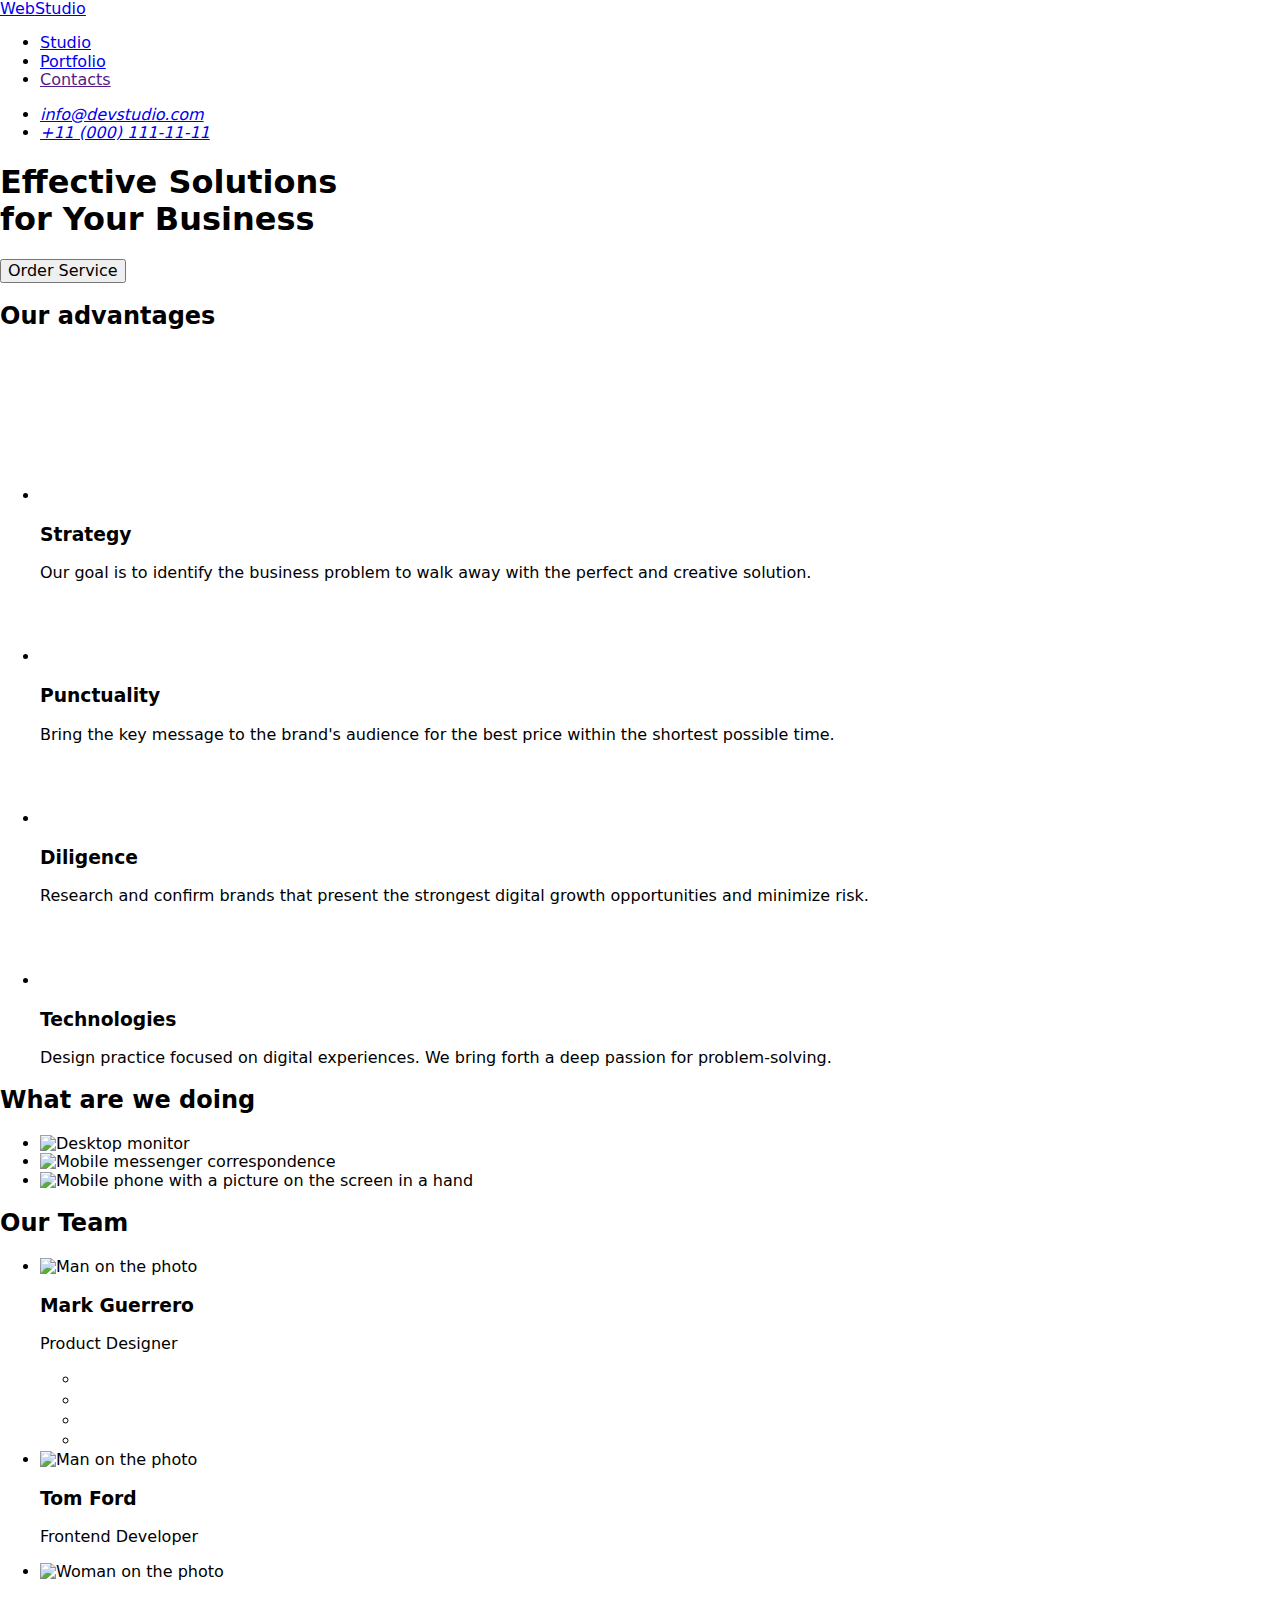
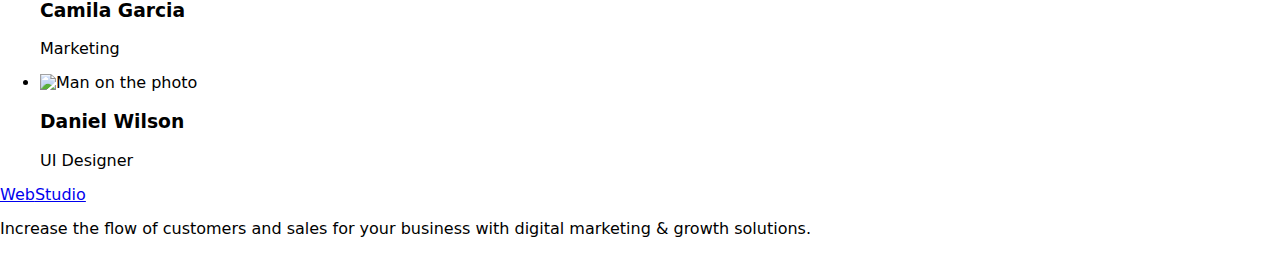
==== index.html @ 8dee79d1 "Add files via upload" ====
<!DOCTYPE html>
<html lang="en">
  <head>
    <meta charset="UTF-8" />
    <meta http-equiv="X-UA-Compatible" content="IE=edge" />
    <meta name="viewport" content="width=device-width, initial-scale=1.0" />
    <title>WebStudio</title>
    <link rel="preconnect" href="https://fonts.googleapis.com" />
    <link rel="preconnect" href="https://fonts.gstatic.com" crossorigin />
    <link rel="preconnect" href="https://fonts.googleapis.com" />
    <link rel="preconnect" href="https://fonts.gstatic.com" crossorigin />
    <link
      href="https://fonts.googleapis.com/css2?family=Raleway:wght@800&family=Roboto:wght@400;500;700;900&display=swap"
      rel="stylesheet"
    />
    <link
      rel="stylesheet"
      href="https://cdnjs.cloudflare.com/ajax/libs/modern-normalize/1.1.0/modern-normalize.min.css"
    />
    <link rel="stylesheet" href="./css/styles.css" />
  </head>

  <body>
    <!-- Header section -->
    <header class="header">
      <div class="container">
        <a class="logo" href="./index.html">
          <span class="logo-accent">Web</span>Studio</a
        >
        <nav>
          <ul class="site-nav">
            <li class="item">
              <a href="./index.html" class="nav-link current">Studio</a>
            </li>
            <li class="item">
              <a href="./portfolio.html" class="nav-link">Portfolio</a>
            </li>
            <li class="item">
              <a href="" class="nav-link">Contacts</a>
            </li>
          </ul>
        </nav>
        <address class="address">
          <ul class="address-list">
            <li class="item">
              <a href="mailto:info@devstudio.com" class="address-link"
                >info@devstudio.com</a
              >
            </li>
            <li class="item">
              <a href="tel:+110001111111" class="address-link"
                >+11 (000) 111-11-11</a
              >
            </li>
          </ul>
        </address>
      </div>
    </header>
    <main>
      <!-- section hero -->
      <section class="hero">
        <h1 class="hero-header">
          Effective Solutions <br />
          for Your Business
        </h1>
        <button class="btn" type="button">Order Service</button>
      </section>
      <!-- section our advantages -->
      <section class="advantages">
        <h2 class="visually-hidden">Our advantages</h2>
        <div class="container">
          <ul class="advantages-list">
            <li class="item">
              <div class="icons">
                <svg class="advantages-sprite">
                  <use href="./images/symbol-defs.svg#icon-antenna"></use>
                </svg>
              </div>
              <h3 class="subtitle-advantages">Strategy</h3>
              <p class="text-advantages">
                Our goal is to identify the business problem to walk away with
                the perfect and creative solution.
              </p>
            </li>
            <li class="item">
              <div class="icons">
                <svg width="64" height="64">
                  <use href="./images/symbol-defs.svg#icon-clock"></use>
                </svg>
              </div>
              <h3 class="subtitle-advantages">Punctuality</h3>
              <p class="text-advantages">
                Bring the key message to the brand's audience for the best price
                within the shortest possible time.
              </p>
            </li>
            <li class="item">
              <div class="icons">
                <svg width="64" height="64">
                  <use href="./images/symbol-defs.svg#icon-diagram"></use>
                </svg>
              </div>
              <h3 class="subtitle-advantages">Diligence</h3>
              <p class="text-advantages">
                Research and confirm brands that present the strongest digital
                growth opportunities and minimize risk.
              </p>
            </li>
            <li class="item">
              <div class="icons">
                <svg width="64" height="64">
                  <use href="./images/symbol-defs.svg#icon-astronaut"></use>
                </svg>
              </div>
              <h3 class="subtitle-advantages">Technologies</h3>
              <p class="text-advantages">
                Design practice focused on digital experiences. We bring forth a
                deep passion for problem-solving.
              </p>
            </li>
          </ul>
        </div>
      </section>
      <!-- section what are we doing -->
      <section class="occupation">
        <h2 class="gallery-title">What are we doing</h2>
        <div class="container">
          <ul class="occupation-list">
            <li class="item">
              <img
                class="gallery-image"
                src="./images/monitor.jpg"
                alt="Desktop monitor"
                width="360"
                height="300"
              />
            </li>
            <li class="item">
              <img
                class="gallery-image"
                src="./images/mobile-messenger.jpg"
                alt="Mobile messenger correspondence"
                width="360"
                height="300"
              />
            </li>
            <li class="item">
              <img
                class="gallery-item"
                src="./images/mobile-in-hand.jpg"
                alt="Mobile phone with a picture on the screen in a hand"
                width="360"
                height="300"
              />
            </li>
          </ul>
        </div>
      </section>
      <!-- section our team -->
      <section class="team">
        <h2 class="title-team">Our Team</h2>
        <div class="container">
          <ul class="team-list">
            <li class="team-link">
              <img
                src="./images/product_designer.jpg"
                alt="Man on the photo"
                width="264"
                height="260"
              />
              <h3 class="subtitle-team">Mark Guerrero</h3>
              <p class="text-team">Product Designer</p>
              <ul class="social-links">
                <li>
                  <a
                    href="https://instagram.com"
                    class="link"
                    aria-label="instagram icon"
                  >
                    <svg class="link-icon" width="16" height="16">
                      <use
                        href="./images/symbol-defs.svg#icon-instagram-big"
                      ></use>
                    </svg>
                  </a>
                </li>
                <li>
                  <a
                    href="https://twitter.com"
                    class="link"
                    aria-label="twitter icon"
                  >
                    <svg class="link-icon" width="16" height="16">
                      <use
                        href="./images/symbol-defs.svg#icon-twitter-big"
                      ></use>
                    </svg>
                  </a>
                </li>
                <li>
                  <a
                    href="https://facebook.com"
                    class="link"
                    aria-label="facebook icon"
                  >
                    <svg class="link-icon" width="16" height="16">
                      <use
                        href="./images/symbol-defs.svg#icon-facebook-big"
                      ></use>
                    </svg>
                  </a>
                </li>
                <li>
                  <a
                    href="https://linkedin.com"
                    class="link"
                    aria-label="linkedin icon"
                  >
                    <svg class="link-icon" width="16" height="16">
                      <use
                        href="./images/symbol-defs.svg#icon-linkedin-big"
                      ></use>
                    </svg>
                  </a>
                </li>
              </ul>
            </li>
            <li class="team-link">
              <img
                src="./images/frontend_developer.jpg"
                alt="Man on the photo"
                width="264"
                height="260"
              />
              <h3 class="subtitle-team">Tom Ford</h3>
              <p class="text-team">Frontend Developer</p>
            </li>
            <li class="team-link">
              <img
                src="./images/marketing.jpg"
                alt="Woman on the photo"
                width="264"
                height="260"
              />
              <h3 class="subtitle-team">Camila Garcia</h3>
              <p class="text-team">Marketing</p>
            </li>
            <li class="team-link">
              <img
                src="./images/ui_designer.jpg"
                alt="Man on the photo"
                width="264"
                height="260"
              />
              <h3 class="subtitle-team">Daniel Wilson</h3>
              <p class="text-team">UI Designer</p>
            </li>
          </ul>
        </div>
      </section>
    </main>
    <!-- Footer area -->
    <footer class="footer">
      <div class="footer-container">
        <a class="footer-logo" href="./index.html">
          <span class="logo-accent">Web</span>Studio</a
        >
        <p class="footer-text">
          Increase the flow of customers and sales for your business with
          digital marketing & growth solutions.
        </p>
      </div>
    </footer>
  </body>
</html>
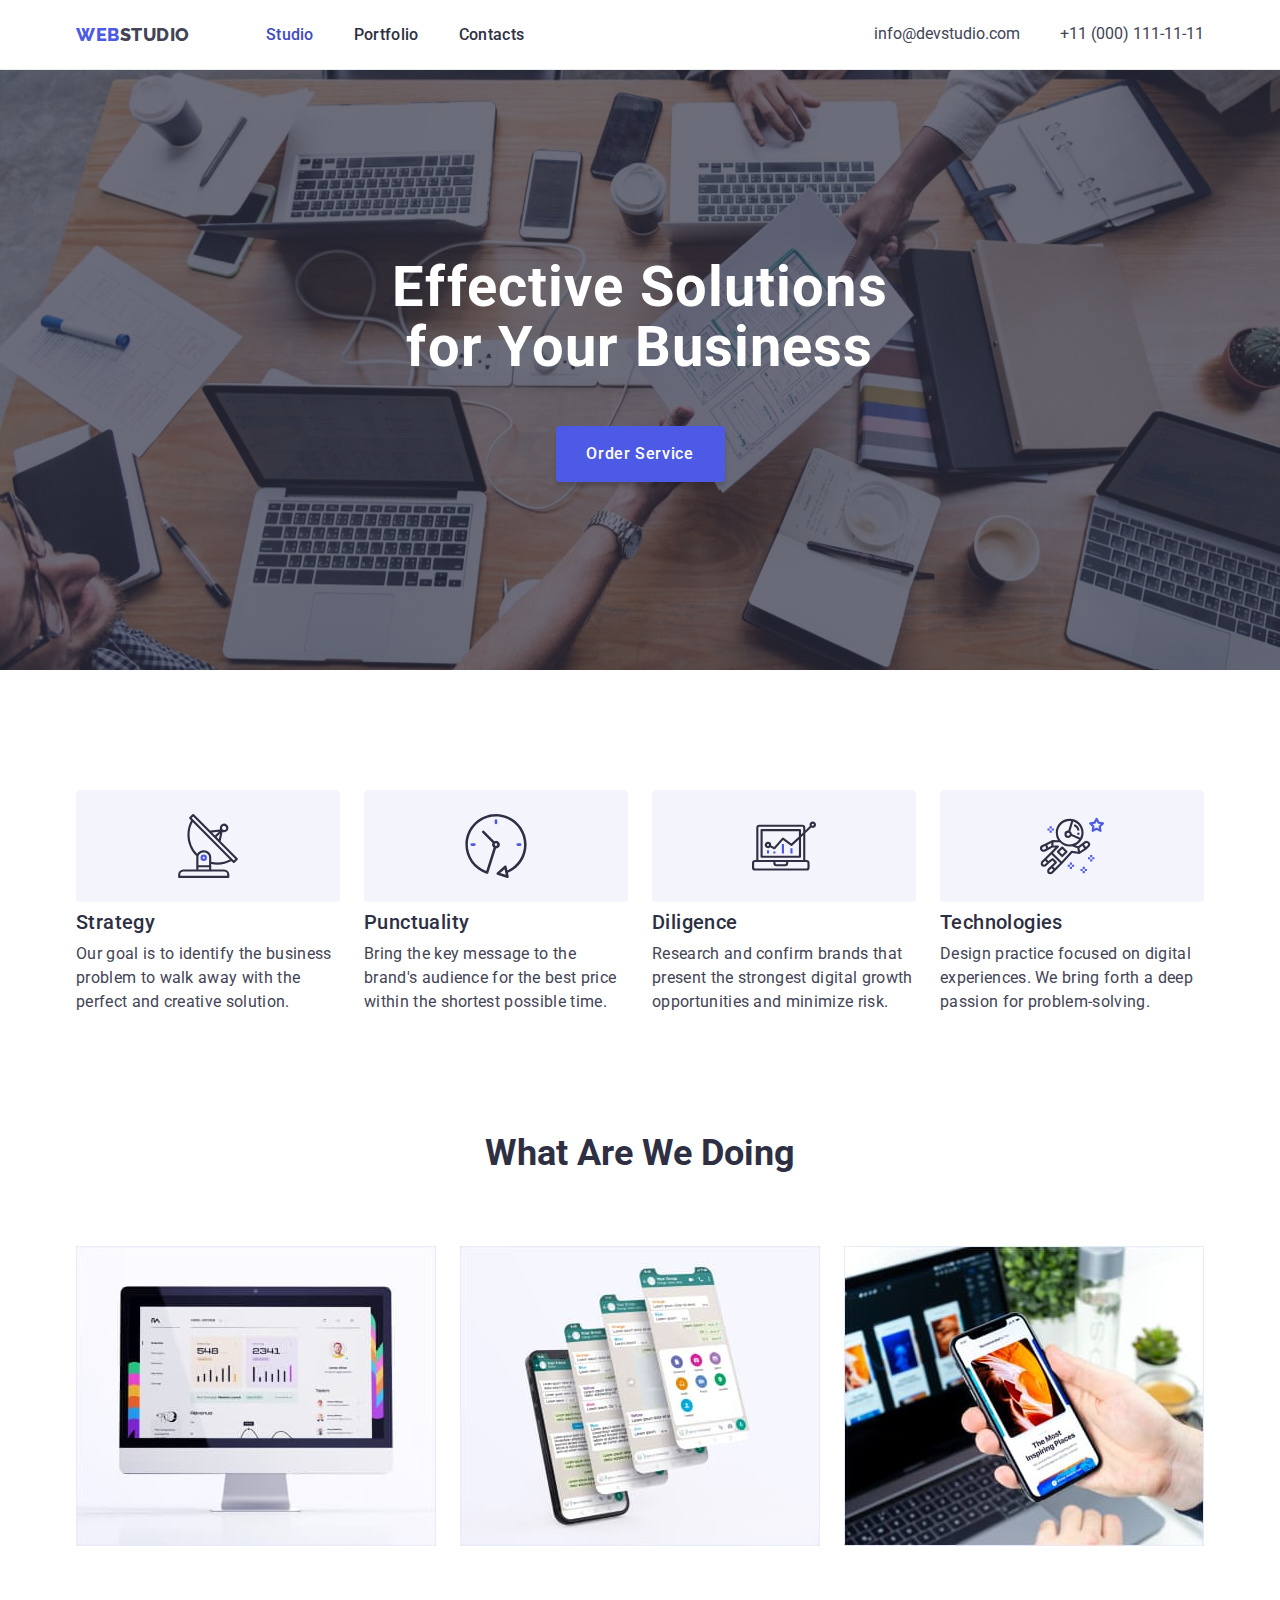
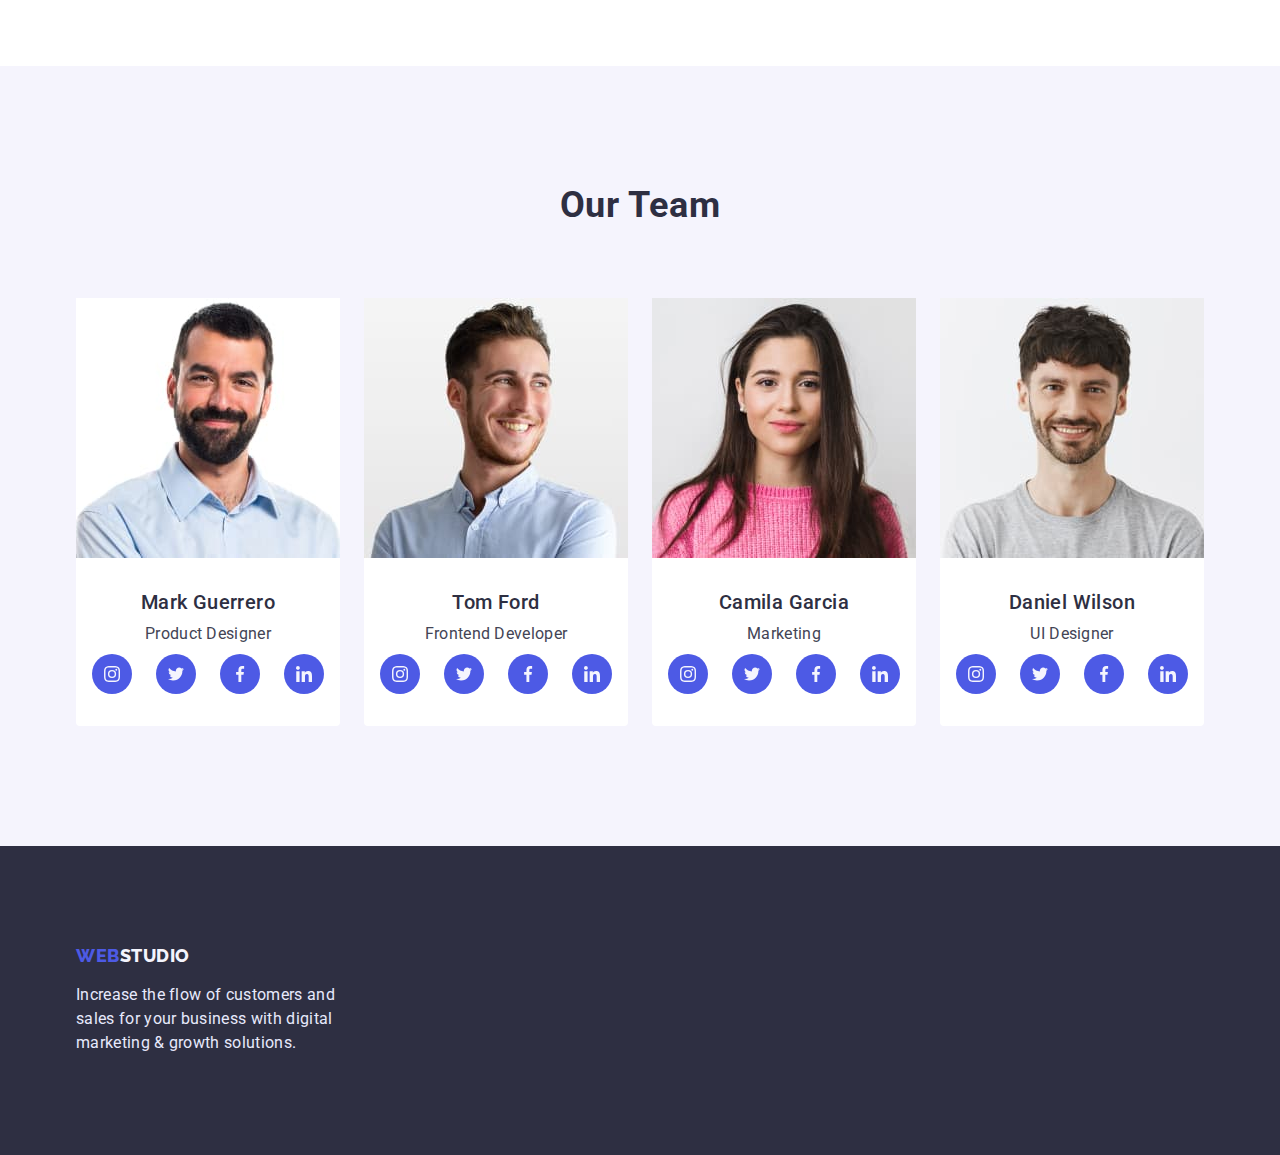
==== commit d63ce63e: "Add files via upload" ====
--- a/index.html
+++ b/index.html
@@ -234,6 +234,60 @@
               />
               <h3 class="subtitle-team">Tom Ford</h3>
               <p class="text-team">Frontend Developer</p>
+              <ul class="social-links">
+                <li>
+                  <a
+                    href="https://instagram.com"
+                    class="link"
+                    aria-label="instagram icon"
+                  >
+                    <svg class="link-icon" width="16" height="16">
+                      <use
+                        href="./images/symbol-defs.svg#icon-instagram-big"
+                      ></use>
+                    </svg>
+                  </a>
+                </li>
+                <li>
+                  <a
+                    href="https://twitter.com"
+                    class="link"
+                    aria-label="twitter icon"
+                  >
+                    <svg class="link-icon" width="16" height="16">
+                      <use
+                        href="./images/symbol-defs.svg#icon-twitter-big"
+                      ></use>
+                    </svg>
+                  </a>
+                </li>
+                <li>
+                  <a
+                    href="https://facebook.com"
+                    class="link"
+                    aria-label="facebook icon"
+                  >
+                    <svg class="link-icon" width="16" height="16">
+                      <use
+                        href="./images/symbol-defs.svg#icon-facebook-big"
+                      ></use>
+                    </svg>
+                  </a>
+                </li>
+                <li>
+                  <a
+                    href="https://linkedin.com"
+                    class="link"
+                    aria-label="linkedin icon"
+                  >
+                    <svg class="link-icon" width="16" height="16">
+                      <use
+                        href="./images/symbol-defs.svg#icon-linkedin-big"
+                      ></use>
+                    </svg>
+                  </a>
+                </li>
+              </ul>
             </li>
             <li class="team-link">
               <img
@@ -244,6 +298,60 @@
               />
               <h3 class="subtitle-team">Camila Garcia</h3>
               <p class="text-team">Marketing</p>
+              <ul class="social-links">
+                <li>
+                  <a
+                    href="https://instagram.com"
+                    class="link"
+                    aria-label="instagram icon"
+                  >
+                    <svg class="link-icon" width="16" height="16">
+                      <use
+                        href="./images/symbol-defs.svg#icon-instagram-big"
+                      ></use>
+                    </svg>
+                  </a>
+                </li>
+                <li>
+                  <a
+                    href="https://twitter.com"
+                    class="link"
+                    aria-label="twitter icon"
+                  >
+                    <svg class="link-icon" width="16" height="16">
+                      <use
+                        href="./images/symbol-defs.svg#icon-twitter-big"
+                      ></use>
+                    </svg>
+                  </a>
+                </li>
+                <li>
+                  <a
+                    href="https://facebook.com"
+                    class="link"
+                    aria-label="facebook icon"
+                  >
+                    <svg class="link-icon" width="16" height="16">
+                      <use
+                        href="./images/symbol-defs.svg#icon-facebook-big"
+                      ></use>
+                    </svg>
+                  </a>
+                </li>
+                <li>
+                  <a
+                    href="https://linkedin.com"
+                    class="link"
+                    aria-label="linkedin icon"
+                  >
+                    <svg class="link-icon" width="16" height="16">
+                      <use
+                        href="./images/symbol-defs.svg#icon-linkedin-big"
+                      ></use>
+                    </svg>
+                  </a>
+                </li>
+              </ul>
             </li>
             <li class="team-link">
               <img
@@ -254,6 +362,60 @@
               />
               <h3 class="subtitle-team">Daniel Wilson</h3>
               <p class="text-team">UI Designer</p>
+              <ul class="social-links">
+                <li>
+                  <a
+                    href="https://instagram.com"
+                    class="link"
+                    aria-label="instagram icon"
+                  >
+                    <svg class="link-icon" width="16" height="16">
+                      <use
+                        href="./images/symbol-defs.svg#icon-instagram-big"
+                      ></use>
+                    </svg>
+                  </a>
+                </li>
+                <li>
+                  <a
+                    href="https://twitter.com"
+                    class="link"
+                    aria-label="twitter icon"
+                  >
+                    <svg class="link-icon" width="16" height="16">
+                      <use
+                        href="./images/symbol-defs.svg#icon-twitter-big"
+                      ></use>
+                    </svg>
+                  </a>
+                </li>
+                <li>
+                  <a
+                    href="https://facebook.com"
+                    class="link"
+                    aria-label="facebook icon"
+                  >
+                    <svg class="link-icon" width="16" height="16">
+                      <use
+                        href="./images/symbol-defs.svg#icon-facebook-big"
+                      ></use>
+                    </svg>
+                  </a>
+                </li>
+                <li>
+                  <a
+                    href="https://linkedin.com"
+                    class="link"
+                    aria-label="linkedin icon"
+                  >
+                    <svg class="link-icon" width="16" height="16">
+                      <use
+                        href="./images/symbol-defs.svg#icon-linkedin-big"
+                      ></use>
+                    </svg>
+                  </a>
+                </li>
+              </ul>
             </li>
           </ul>
         </div>
--- a/css/styles.css
+++ b/css/styles.css
@@ -0,0 +1,483 @@
+/* main background color #FFFFFF; */
+/* secondary background color #4D5AE5; */
+/* main body text color #434455; */
+/* secondary text color #2E2F42; */
+/* accent #404BBF; */
+/* team background color #F5F4FD; */
+/* footer logo text color #F4F4FD; */
+/* footer text color #E7E9FC; */
+:root {
+  --primary-bg-color: #ffffff;
+  --secondary-bg-color: #4d5ae5;
+  --color-main-text: #434455;
+  --color-secondary-text: #2e2f42;
+  --accent: #404bbf;
+  --color-bg-team: #f5f4fd;
+  --color-footer-logo: #f4f4fd;
+  --color-footer-text: #e7e9fc;
+}
+
+/* General formatting */
+
+body {
+  background-color: var(--primary-bg-color);
+  color: var(--color-main-text);
+  font-family: "Roboto", sans-serif;
+  font-style: normal;
+  font-size: 16px;
+}
+
+ul {
+  list-style: none;
+  padding: 0;
+  margin: 0;
+}
+
+a {
+  text-decoration: none;
+}
+
+/* Logo */
+.logo {
+  margin-right: 76px;
+
+  color: var(--color-main-text);
+  font-family: "Raleway", sans-serif;
+  font-weight: 800;
+  font-size: 18px;
+  line-height: 1.33;
+  letter-spacing: 0.03em;
+  text-transform: uppercase;
+}
+
+.logo-accent {
+  color: var(--secondary-bg-color);
+}
+
+/* Header */
+
+.header {
+  border-bottom: 1px solid #ececec;
+}
+
+.container {
+  display: flex;
+  align-items: center;
+  margin-right: auto;
+  margin-left: auto;
+  width: 1158px;
+  padding-left: 15px;
+  padding-right: 15px;
+}
+
+/* Nav */
+
+.site-nav {
+  display: flex;
+}
+
+.site-nav .item:not(:first-child) {
+  margin-left: 40px;
+}
+
+.nav-link {
+  display: block;
+  padding-top: 24px;
+  padding-bottom: 24px;
+
+  color: var(--color-secondary-text);
+  font-weight: 500;
+  line-height: 1.33;
+  letter-spacing: 0.02em;
+}
+
+.nav-link:hover,
+.nav-link:focus {
+  color: var(--accent);
+}
+
+.nav-link.current {
+  color: var(--accent);
+}
+
+.address {
+  margin-left: auto;
+}
+
+.address-list {
+  display: flex;
+}
+
+.address-list .item + .item {
+  margin-left: 40px;
+}
+
+.address-link {
+  font-style: normal;
+  color: var(--color-main-text);
+}
+.address-link:hover,
+.address-link:focus {
+  color: var(--accent);
+}
+
+/* Section hero */
+.hero {
+  padding: 188px 0;
+  margin-right: auto;
+  margin-left: auto;
+  text-align: center;
+  max-width: 1440px;
+  background-image: linear-gradient(
+      rgba(46, 47, 66, 0.7),
+      rgba(46, 47, 66, 0.7)
+    ),
+    url(../images/people-office.jpg);
+}
+
+.hero-header {
+  margin-top: 0;
+  margin-bottom: 48px;
+  font-weight: 700;
+  font-size: 56px;
+  line-height: 1.07;
+  text-align: center;
+  letter-spacing: 0.02em;
+  color: var(--primary-bg-color);
+}
+
+.btn {
+  border: none;
+  border-radius: 4px;
+  width: 169px;
+  height: 56px;
+
+  box-shadow: 0px 4px 4px rgba(0, 0, 0, 0.15);
+  background-color: var(--secondary-bg-color);
+  color: var(--primary-bg-color);
+  font-family: "Roboto", sans-serif;
+  font-weight: 500;
+  font-size: 16px;
+  line-height: 1.33;
+  letter-spacing: 0.04em;
+}
+
+.btn:hover,
+.btn:focus {
+  background-color: var(--accent);
+  cursor: pointer;
+}
+
+/* Our advantages section style */
+.advantages {
+  padding-top: 120px;
+}
+
+.visually-hidden {
+  position: absolute;
+  white-space: nowrap;
+  width: 1px;
+  height: 1px;
+  overflow: hidden;
+  border: 0;
+  padding: 0;
+  clip: rect(0 0 0 0);
+  clip-path: inset(50%);
+  margin: -1px;
+}
+
+.advantages-list {
+  display: flex;
+}
+
+.advantages-list > .item {
+  flex-basis: calc((100% - 72px) / 4);
+  display: flex;
+  flex-direction: column;
+  /*width: 264px;*/
+}
+
+.icons {
+  display: flex;
+  justify-content: center;
+  width: 100%;
+  padding-top: 24px;
+  padding-bottom: 24px;
+  border-radius: 4px;
+  background-color: var(--color-footer-logo);
+}
+
+.advantages-sprite {
+  width: 64px;
+  height: 64px;
+}
+
+.subtitle-advantages {
+  margin-top: 8px;
+  margin-bottom: 8px;
+  font-weight: 500;
+  font-size: 20px;
+  line-height: 1.2;
+  letter-spacing: 0.02em;
+  color: var(--color-secondary-text);
+}
+
+.text-advantages {
+  margin: 0;
+  line-height: 1.5;
+  letter-spacing: 0.02em;
+}
+
+.advantages-list .item + .item {
+  margin-left: 24px;
+}
+
+/* Section what are we doing */
+
+.occupation {
+  padding-top: 120px;
+  padding-bottom: 120px;
+}
+
+.gallery-title {
+  margin-top: 0;
+  margin-bottom: 72px;
+
+  font-weight: 700;
+  font-size: 36px;
+  line-height: 1.11;
+  color: var(--color-secondary-text);
+  text-align: center;
+  text-transform: capitalize;
+}
+
+img {
+  display: block;
+  max-width: 100%;
+  height: auto;
+}
+
+.occupation-list {
+  display: flex;
+}
+
+.occupation-list .item + .item {
+  margin-left: 24px;
+}
+
+/* Section our team  */
+.team {
+  padding-top: 120px;
+  padding-bottom: 120px;
+  background-color: var(--color-bg-team);
+}
+
+.title-team {
+  margin-top: 0;
+  margin-bottom: 72px;
+
+  font-weight: 700;
+  font-size: 36px;
+  line-height: 1.11;
+  letter-spacing: 0.02em;
+  text-align: center;
+  text-transform: capitalize;
+  color: var(--color-secondary-text);
+}
+
+.team-list {
+  display: flex;
+}
+
+.team-link {
+  padding-bottom: 32px;
+  border-radius: 0px 0px 4px 4px;
+  background-color: var(--primary-bg-color);
+}
+
+.team-link:not(:last-child) {
+  margin-right: 24px;
+}
+
+.subtitle-team {
+  margin-top: 32px;
+  margin-bottom: 8px;
+  font-weight: 500;
+  font-size: 20px;
+  line-height: 1.2;
+  letter-spacing: 0.02em;
+  text-align: center;
+  color: var(--color-secondary-text);
+}
+
+.text-team {
+  margin-top: 0;
+  margin-bottom: 0;
+  text-align: center;
+  line-height: 1.5;
+  letter-spacing: 0.02em;
+}
+
+.social-links {
+  display: flex;
+  justify-content: center;
+  margin-top: 8px;
+}
+
+.social-links .link {
+  display: flex;
+  align-items: center;
+  justify-content: center;
+  width: 40px;
+  height: 40px;
+  border-radius: 50%;
+  background-repeat: no-repeat;
+  background-position: center;
+  background-color: var(--secondary-bg-color);
+}
+
+.social-links > li {
+  margin-right: 24px;
+}
+
+.social-links > li:last-child {
+  margin-right: 0;
+}
+
+.social-links .link:hover,
+.social-links .link:focus {
+  background-color: var(--accent);
+}
+
+/* Footer */
+.footer {
+  padding-top: 100px;
+  padding-bottom: 100px;
+  background-color: var(--color-secondary-text);
+}
+
+.footer-container {
+  display: flex;
+  flex-direction: column;
+  width: 1158px;
+  margin-right: auto;
+  margin-left: auto;
+  padding-left: 15px;
+  padding-right: 15px;
+}
+
+.footer-logo {
+  margin-bottom: 16px;
+  color: var(--color-footer-logo);
+  font-family: "Raleway", sans-serif;
+  font-style: normal;
+  font-weight: 800;
+  font-size: 18px;
+  line-height: 1.16;
+  align-items: center;
+  letter-spacing: 0.03em;
+  text-transform: uppercase;
+}
+
+.footer-text {
+  margin-top: 0;
+  margin-bottom: 0;
+  width: 264px;
+  color: var(--color-footer-text);
+  line-height: 1.5;
+  letter-spacing: 0.02em;
+}
+
+/* Portfolio.html */
+
+/* Main content of the site */
+.section-portfolio {
+  padding-top: 96px;
+  padding-bottom: 120px;
+}
+
+.btn-list {
+  display: flex;
+  justify-content: center;
+  flex-wrap: nowrap;
+  margin-bottom: 72px;
+}
+
+.button {
+  padding: 12px 24px;
+  color: var(--secondary-bg-color);
+  background-color: #f4f4fd;
+  border: 1px solid #e7e9fc;
+  border-radius: 4px;
+
+  font-family: "Roboto", sans-serif;
+  font-weight: 500;
+  font-size: 16px;
+  line-height: 1.5;
+  letter-spacing: 0.04em;
+  text-align: center;
+  cursor: pointer;
+  background-color: var(--color-footer-logo);
+}
+
+.btn-item:not(:last-child) {
+  margin-right: 24px;
+}
+
+.button:hover,
+.button:focus {
+  background-color: var(--accent);
+  color: var(--primary-bg-color);
+  border-color: transparent;
+}
+
+.container-projects {
+  width: 1158px;
+  margin-left: auto;
+  margin-right: auto;
+  padding-left: 15px;
+  padding-right: 15px;
+}
+
+.card-set {
+  display: flex;
+  flex-wrap: wrap;
+}
+
+.card-container {
+  padding-top: 32px;
+  padding-bottom: 32px;
+  padding-left: 16px;
+  border-left: 1px solid #e7e9fc;
+  border-bottom: 1px solid #e7e9fc;
+  border-right: 1px solid #e7e9fc;
+}
+
+.card-item {
+  flex-basis: calc((100% - 48px) / 3);
+}
+
+.card-item:not(:nth-child(3n)) {
+  margin-right: 24px;
+}
+
+.card-item:not(:nth-last-child(-n + 3)) {
+  margin-bottom: 48px;
+}
+
+.projects-header {
+  margin-bottom: 8px;
+  margin-top: 0;
+  font-weight: 500;
+  font-size: 20px;
+  line-height: 1.2;
+  letter-spacing: 0.02em;
+  color: var(--color-secondary-text);
+}
+
+.projects-text {
+  margin: 0;
+  line-height: 1.5;
+  letter-spacing: 0.02em;
+  color: var(--color-main-text);
+}
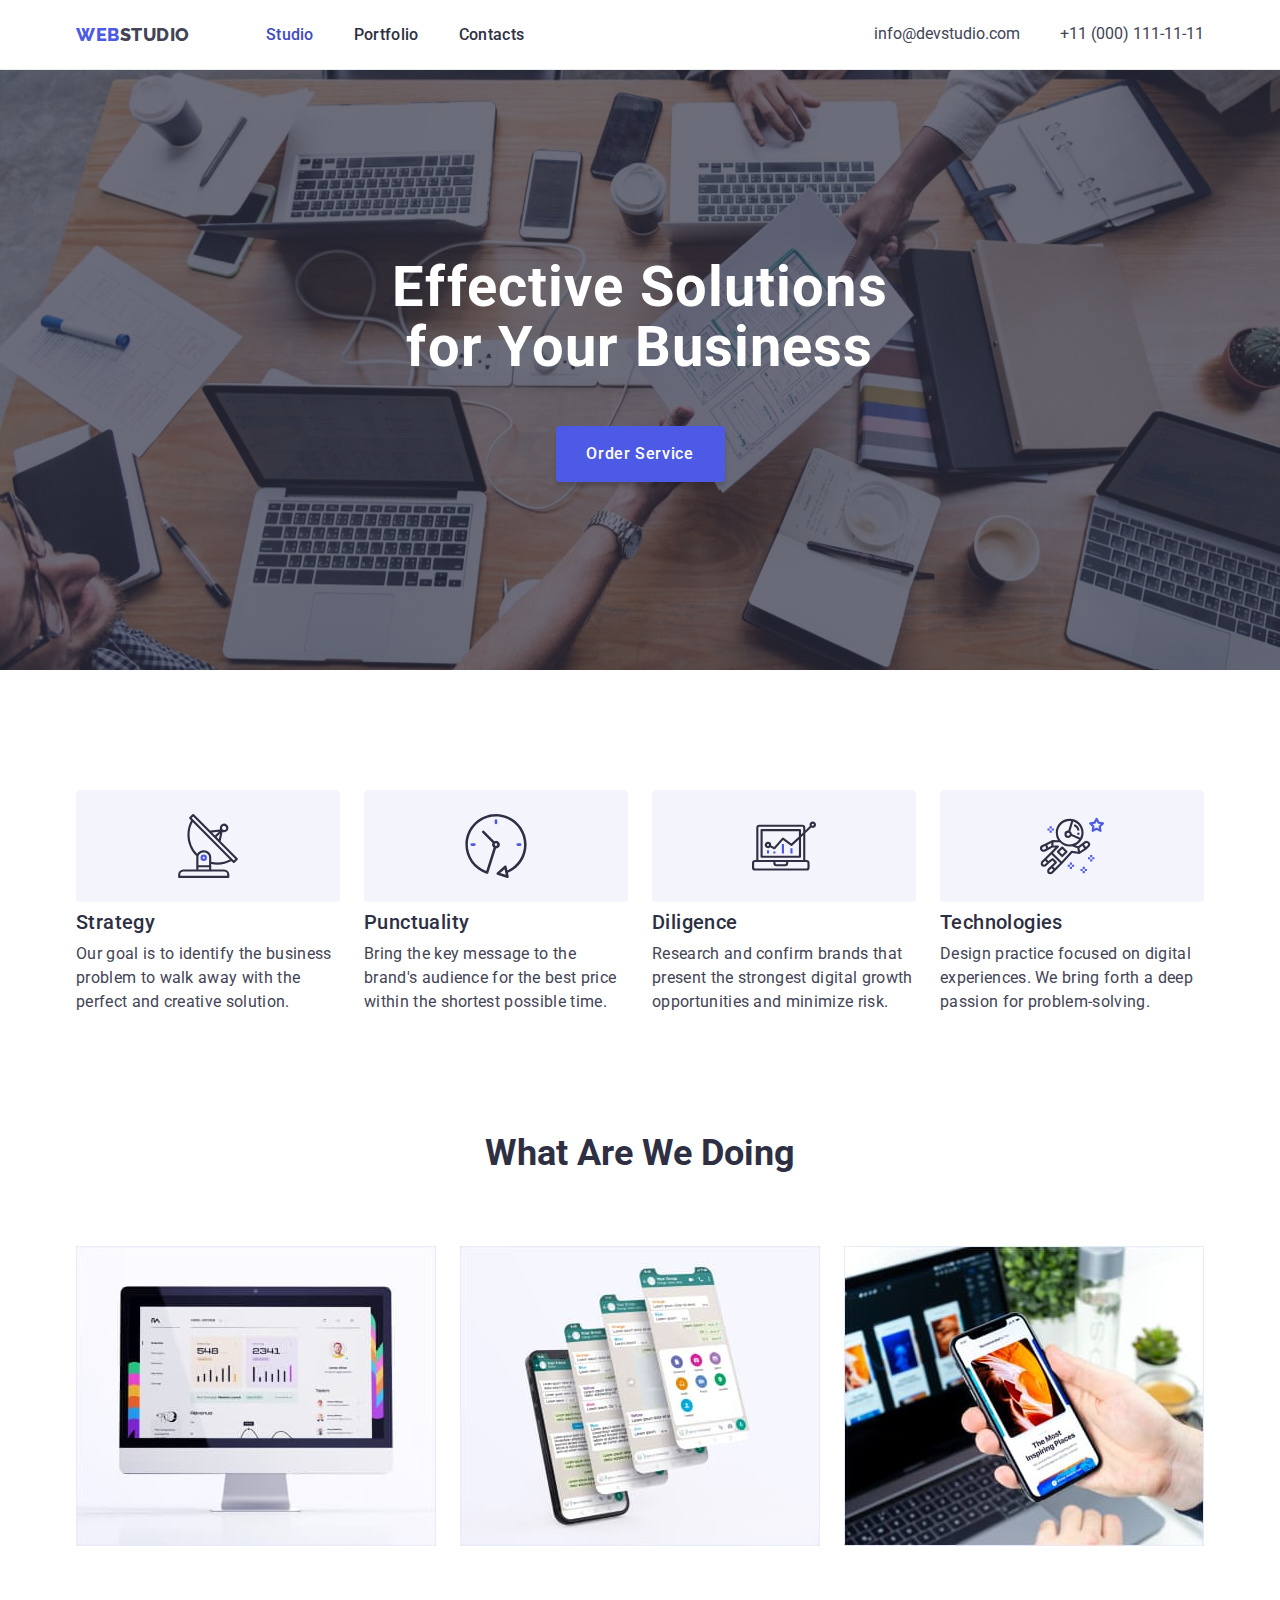
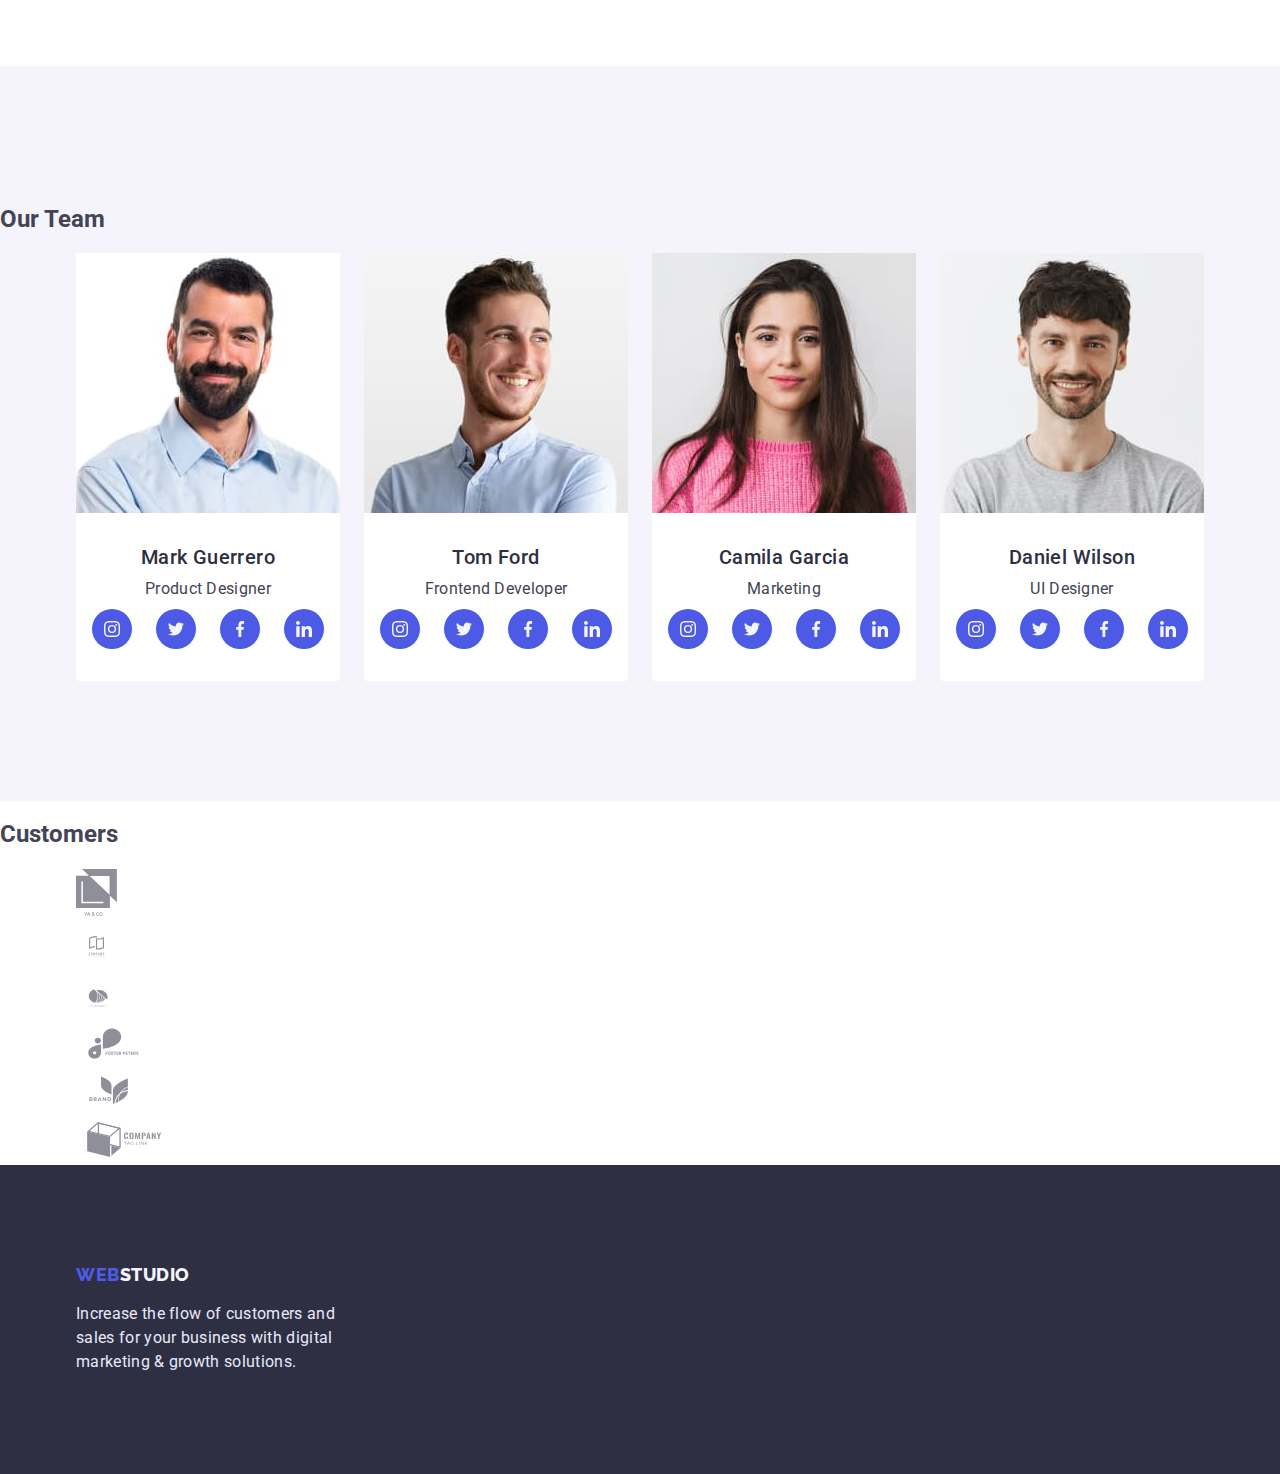
==== commit 1d27e4b2: "Add files via upload" ====
--- a/index.html
+++ b/index.html
@@ -157,8 +157,9 @@
         </div>
       </section>
       <!-- section our team -->
+      <!-- social links list-->
       <section class="team">
-        <h2 class="title-team">Our Team</h2>
+        <h2 class="title-section">Our Team</h2>
         <div class="container">
           <ul class="team-list">
             <li class="team-link">
@@ -416,6 +417,56 @@
                   </a>
                 </li>
               </ul>
+            </li>
+          </ul>
+        </div>
+      </section>
+      <!-- customers -->
+      <section class="customers">
+        <h2 class="title-section">Customers</h2>
+        <div class="container">
+          <ul class="customers-list">
+            <li class="customers-image">
+              <a href="" class="customers-link">
+                <svg width="41" height="46.97">
+                  <use href="./images/symbol-defs.svg#icon-customer1"></use>
+                </svg>
+              </a>
+            </li>
+            <li class="customers-image">
+              <a href="" class="customers-link">
+                <svg width="40" height="52">
+                  <use href="./images/symbol-defs.svg#icon-customer2"></use>
+                </svg>
+              </a>
+            </li>
+            <li class="customers-image">
+              <a href="" class="customers-link">
+                <svg width="44" height="41">
+                  <use href="./images/symbol-defs.svg#icon-customer3"></use>
+                </svg>
+              </a>
+            </li>
+            <li class="customers-image">
+              <a href="" class="customers-link">
+                <svg width="84" height="41">
+                  <use href="./images/symbol-defs.svg#icon-customer4"></use>
+                </svg>
+              </a>
+            </li>
+            <li class="customers-image">
+              <a href="" class="customers-link">
+                <svg width="63" height="45">
+                  <use href="./images/symbol-defs.svg#icon-customer5"></use>
+                </svg>
+              </a>
+            </li>
+            <li class="customers-image">
+              <a href="" class="customers-link">
+                <svg width="94" height="44">
+                  <use href="./images/symbol-defs.svg#icon-customer6"></use>
+                </svg>
+              </a>
             </li>
           </ul>
         </div>
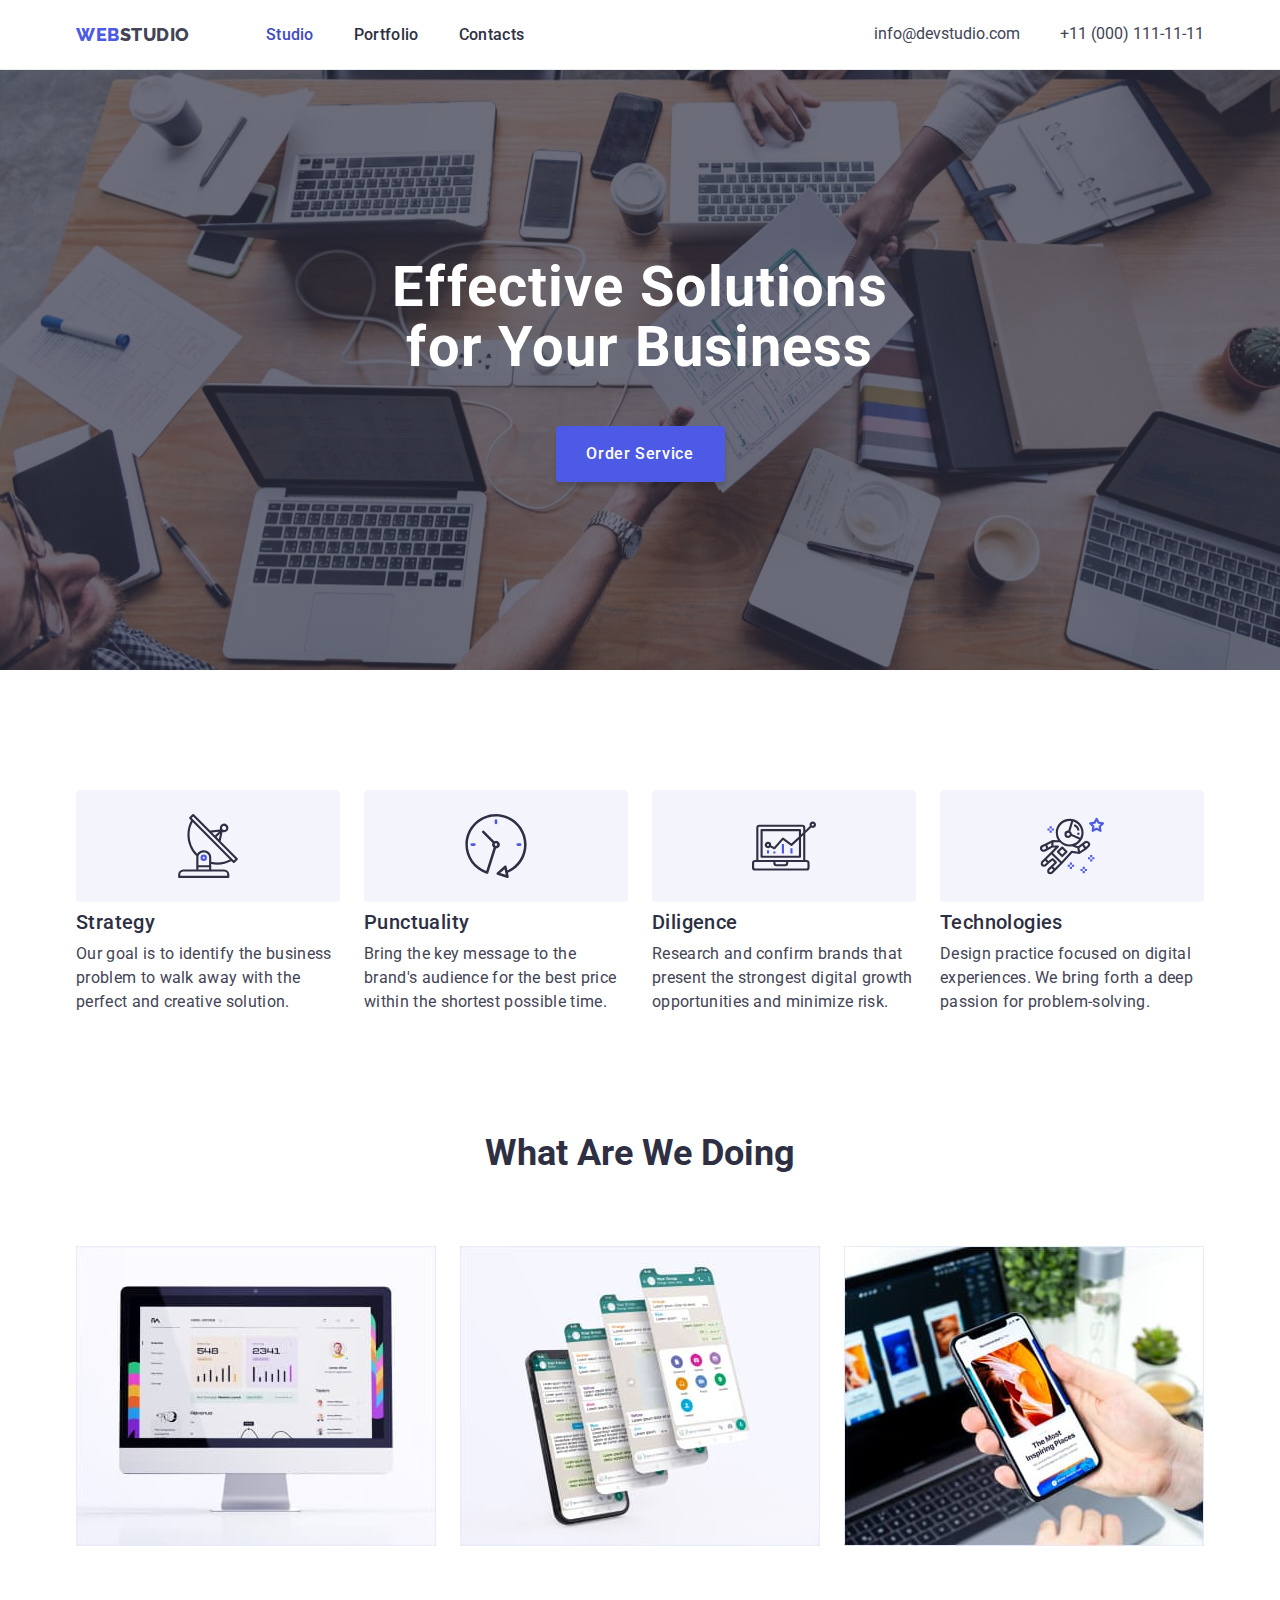
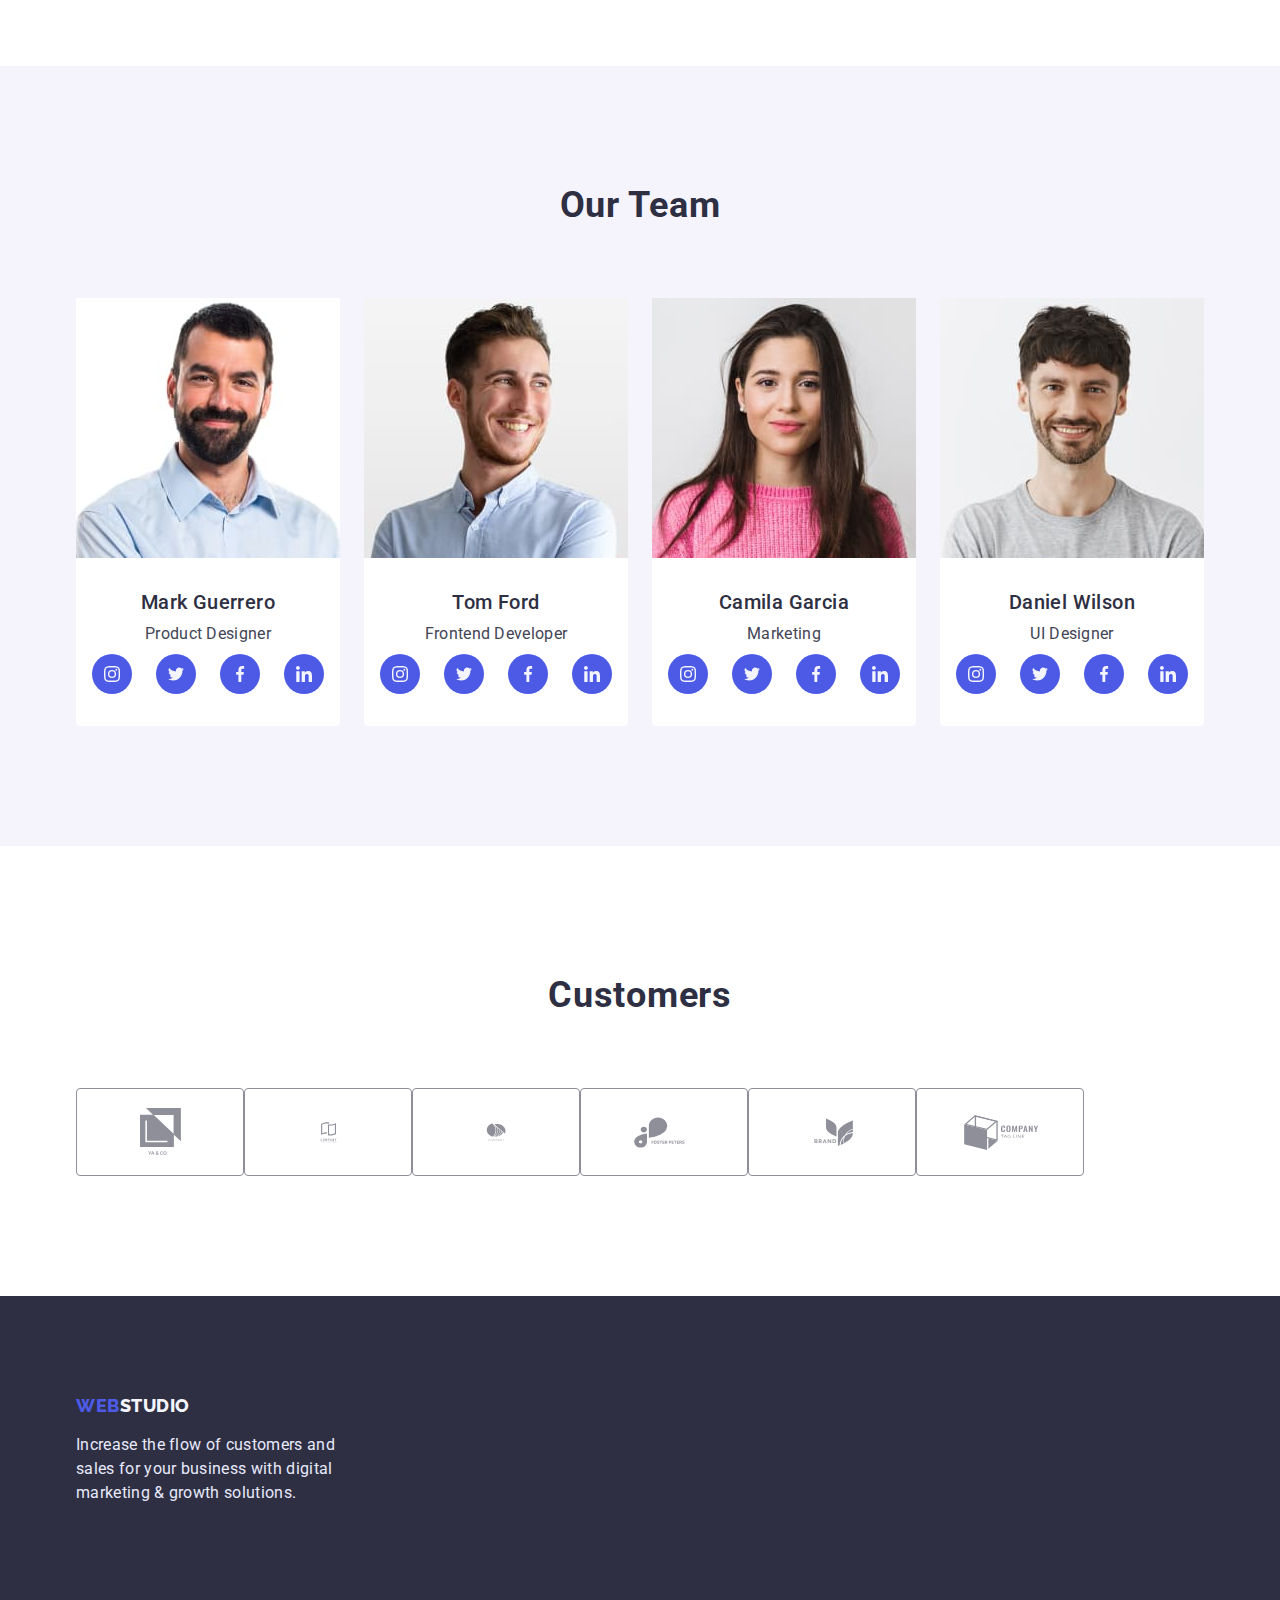
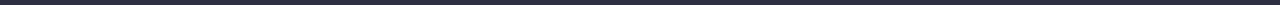
==== commit 0f9077d4: "Add files via upload" ====
--- a/index.html
+++ b/index.html
@@ -428,42 +428,42 @@
           <ul class="customers-list">
             <li class="customers-image">
               <a href="" class="customers-link">
-                <svg width="41" height="46.97">
+                <svg class="customers-logo" width="41" height="46.97">
                   <use href="./images/symbol-defs.svg#icon-customer1"></use>
                 </svg>
               </a>
             </li>
             <li class="customers-image">
               <a href="" class="customers-link">
-                <svg width="40" height="52">
+                <svg class="customers-logo" width="40" height="52">
                   <use href="./images/symbol-defs.svg#icon-customer2"></use>
                 </svg>
               </a>
             </li>
             <li class="customers-image">
               <a href="" class="customers-link">
-                <svg width="44" height="41">
+                <svg class="customers-logo" width="44" height="41">
                   <use href="./images/symbol-defs.svg#icon-customer3"></use>
                 </svg>
               </a>
             </li>
             <li class="customers-image">
               <a href="" class="customers-link">
-                <svg width="84" height="41">
+                <svg class="customers-logo" width="84" height="41">
                   <use href="./images/symbol-defs.svg#icon-customer4"></use>
                 </svg>
               </a>
             </li>
             <li class="customers-image">
               <a href="" class="customers-link">
-                <svg width="63" height="45">
+                <svg class="customers-logo" width="63" height="45">
                   <use href="./images/symbol-defs.svg#icon-customer5"></use>
                 </svg>
               </a>
             </li>
             <li class="customers-image">
               <a href="" class="customers-link">
-                <svg width="94" height="44">
+                <svg class="customers-logo" width="94" height="44">
                   <use href="./images/symbol-defs.svg#icon-customer6"></use>
                 </svg>
               </a>
--- a/css/styles.css
+++ b/css/styles.css
@@ -6,6 +6,8 @@
 /* team background color #F5F4FD; */
 /* footer logo text color #F4F4FD; */
 /* footer text color #E7E9FC; */
+/* border customers color */
+/* customers logo color */
 :root {
   --primary-bg-color: #ffffff;
   --secondary-bg-color: #4d5ae5;
@@ -15,6 +17,8 @@
   --color-bg-team: #f5f4fd;
   --color-footer-logo: #f4f4fd;
   --color-footer-text: #e7e9fc;
+  --border-customers-color: #8e8f99;
+  --customers-logo-color: #afb1b8;
 }
 
 /* General formatting */
@@ -272,7 +276,7 @@
   background-color: var(--color-bg-team);
 }
 
-.title-team {
+.title-section {
   margin-top: 0;
   margin-bottom: 72px;
 
@@ -317,6 +321,8 @@
   line-height: 1.5;
   letter-spacing: 0.02em;
 }
+
+/* social links list */
 
 .social-links {
   display: flex;
@@ -347,6 +353,39 @@
 .social-links .link:hover,
 .social-links .link:focus {
   background-color: var(--accent);
+}
+
+/* customers */
+
+.customers {
+  padding-top: 130px;
+  padding-bottom: 120px;
+}
+
+.customers-list {
+  display: flex;
+  justify-content: space-between;
+}
+
+.customers-image {
+  display: flex;
+}
+
+.customers-link {
+  display: flex;
+  justify-content: center;
+  align-items: center;
+  fill: var(--customers-logo-color);
+  width: 168px;
+  height: 88px;
+  border: 1px solid var(--border-customers-color);
+  border-radius: 4px;
+}
+
+.customers-link:hover,
+.customers-link:focus {
+  border: 1px solid var(--accent);
+  fill: var(--accent);
 }
 
 /* Footer */
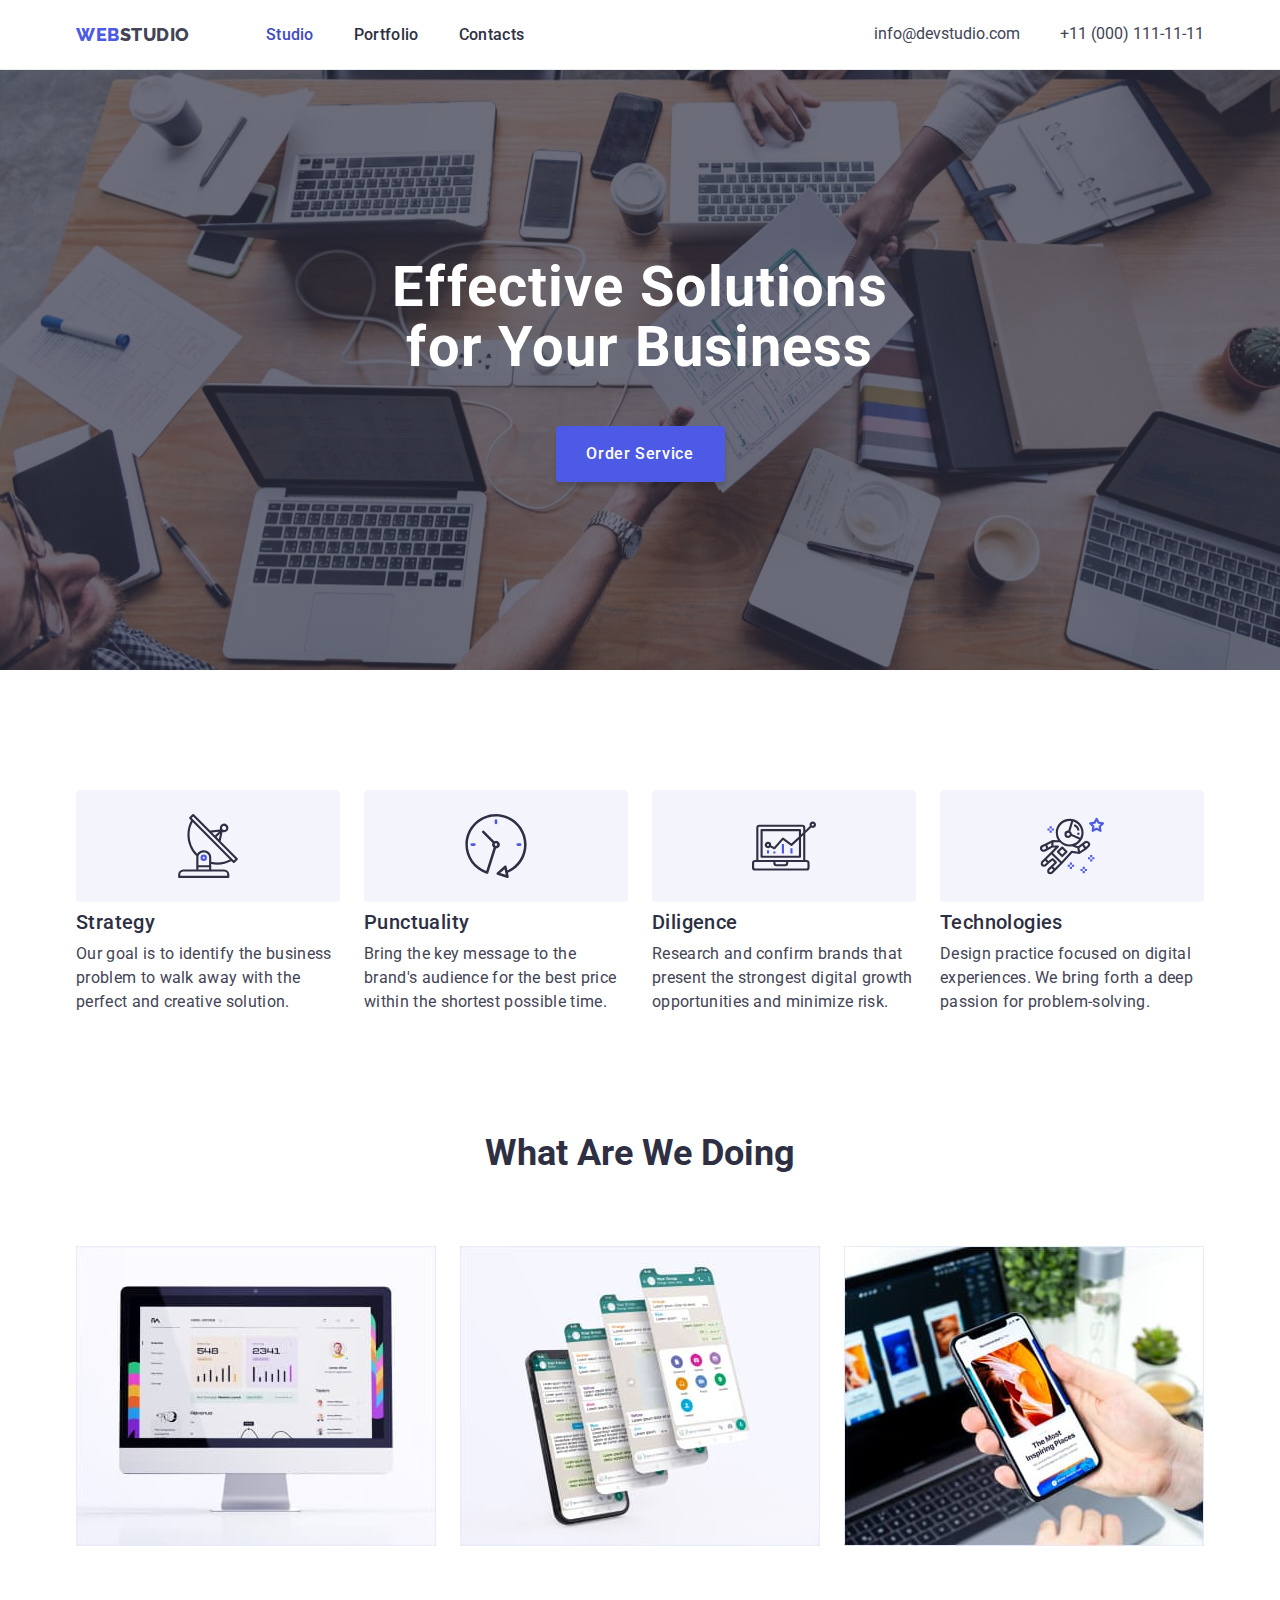
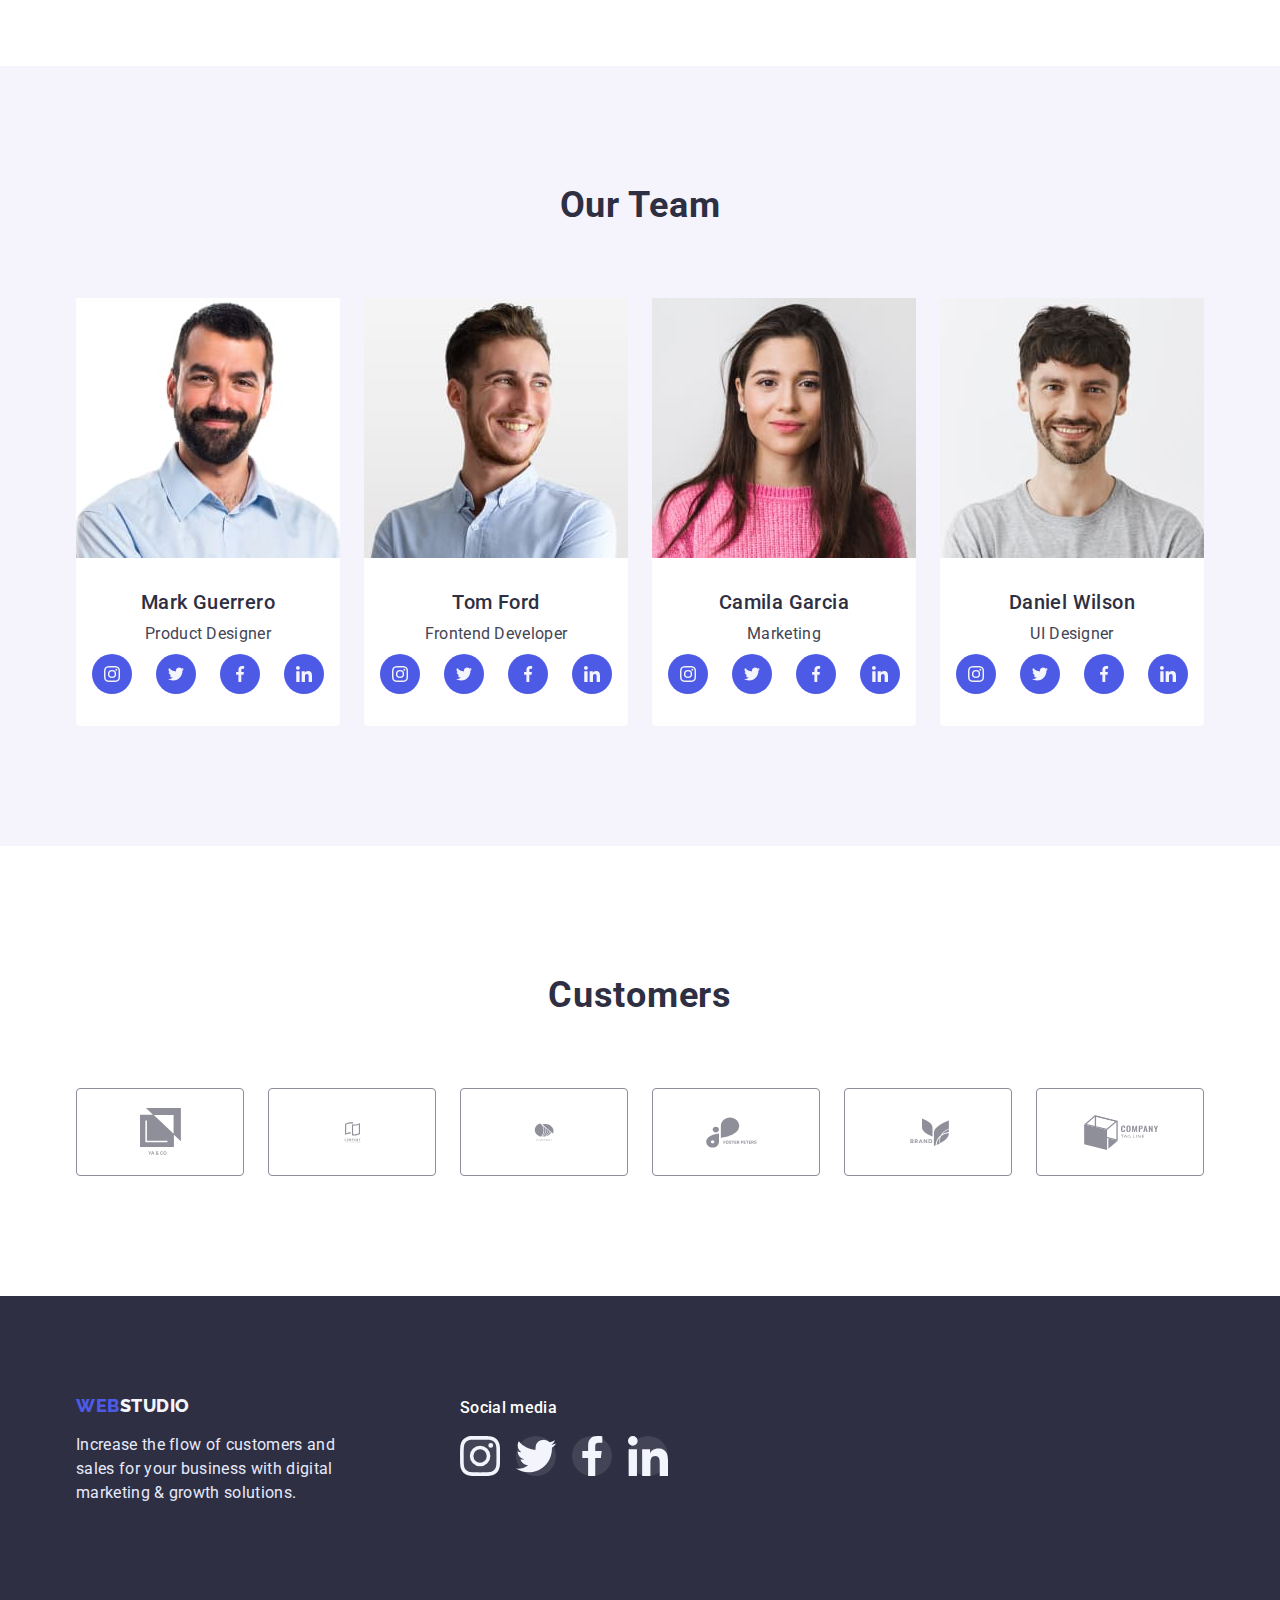
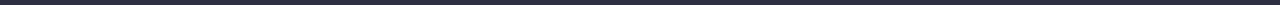
==== commit b80228c3: "Add files via upload" ====
--- a/index.html
+++ b/index.html
@@ -475,13 +475,52 @@
     <!-- Footer area -->
     <footer class="footer">
       <div class="footer-container">
-        <a class="footer-logo" href="./index.html">
-          <span class="logo-accent">Web</span>Studio</a
-        >
-        <p class="footer-text">
-          Increase the flow of customers and sales for your business with
-          digital marketing & growth solutions.
-        </p>
+        <div class="logo-container">
+          <a class="footer-logo" href="./index.html">
+            <span class="logo-accent">Web</span>Studio</a
+          >
+          <p class="footer-text">
+            Increase the flow of customers and sales for your business with
+            digital marketing & growth solutions.
+          </p>
+        </div>
+        <div class="footer-social">
+          <p class="social-title">Social media</p>
+          <ul class="social-icons">
+            <li class="social-item">
+              <a href="" class="social-link"
+                ><svg class="social-icon">
+                  <use
+                    href="./images/symbol-defs.svg#icon-instagram-big"
+                  ></use></svg
+              ></a>
+            </li>
+            <li class="social-item">
+              <a href="" class="social-link"
+                ><svg class="social-icon">
+                  <use
+                    href="./images/symbol-defs.svg#icon-twitter-big"
+                  ></use></svg
+              ></a>
+            </li>
+            <li class="social-item">
+              <a href="" class="social-link"
+                ><svg class="social-icon">
+                  <use
+                    href="./images/symbol-defs.svg#icon-facebook-big"
+                  ></use></svg
+              ></a>
+            </li>
+            <li class="social-item">
+              <a href="" class="social-link"
+                ><svg class="social-icon">
+                  <use
+                    href="./images/symbol-defs.svg#icon-linkedin-big"
+                  ></use></svg
+              ></a>
+            </li>
+          </ul>
+        </div>
       </div>
     </footer>
   </body>
--- a/css/styles.css
+++ b/css/styles.css
@@ -364,11 +364,14 @@
 
 .customers-list {
   display: flex;
-  justify-content: space-between;
 }
 
 .customers-image {
   display: flex;
+}
+
+.customers-image:not(:last-child) {
+  margin-right: 24px;
 }
 
 .customers-link {
@@ -384,8 +387,10 @@
 
 .customers-link:hover,
 .customers-link:focus {
+  fill: var(--accent);
   border: 1px solid var(--accent);
-  fill: var(--accent);
+  cursor: pointer;
+  color: var(--accent);
 }
 
 /* Footer */
@@ -397,7 +402,6 @@
 
 .footer-container {
   display: flex;
-  flex-direction: column;
   width: 1158px;
   margin-right: auto;
   margin-left: auto;
@@ -405,6 +409,10 @@
   padding-right: 15px;
 }
 
+.logo-container {
+  display: flex;
+  flex-direction: column;
+}
 .footer-logo {
   margin-bottom: 16px;
   color: var(--color-footer-logo);
@@ -427,6 +435,47 @@
   letter-spacing: 0.02em;
 }
 
+.footer-social {
+  display: flex;
+  flex-direction: column;
+  margin-left: 120px;
+  width: 208px;
+  height: 80px;
+}
+
+.social-title {
+  margin-top: 0;
+  margin-bottom: 16px;
+  font-weight: 500;
+  line-height: 1.5;
+  letter-spacing: 0.02em;
+  color: var(--primary-bg-color);
+}
+
+.social-icons {
+  display: flex;
+}
+
+.social-item {
+  display: flex;
+}
+
+.social-link {
+  display: flex;
+  align-items: center;
+  justify-content: center;
+  width: 40px;
+  height: 40px;
+  border-radius: 50%;
+  background-repeat: no-repeat;
+  background-position: center;
+  background-color: rgba(255, 255, 255, 0.1);
+}
+
+.social-item:not(:last-child) {
+  margin-right: 16px;
+}
+
 /* Portfolio.html */
 
 /* Main content of the site */
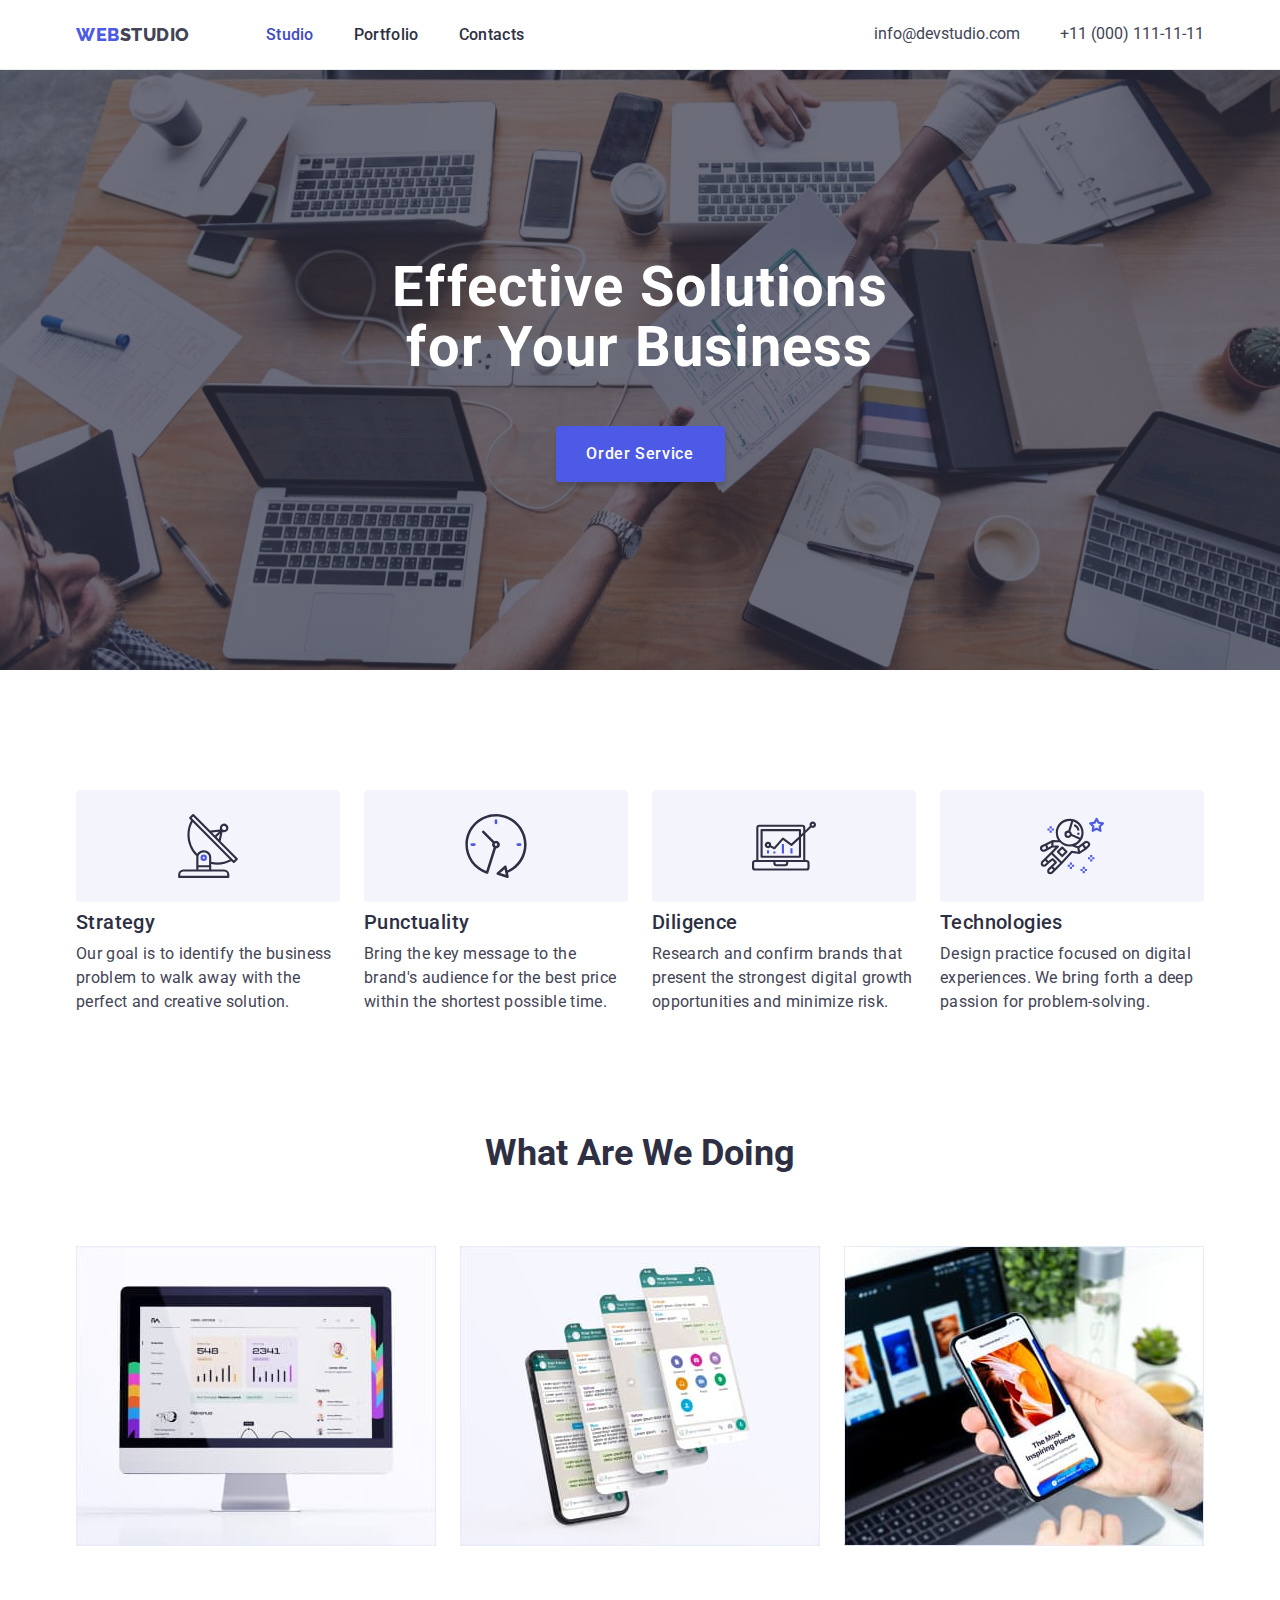
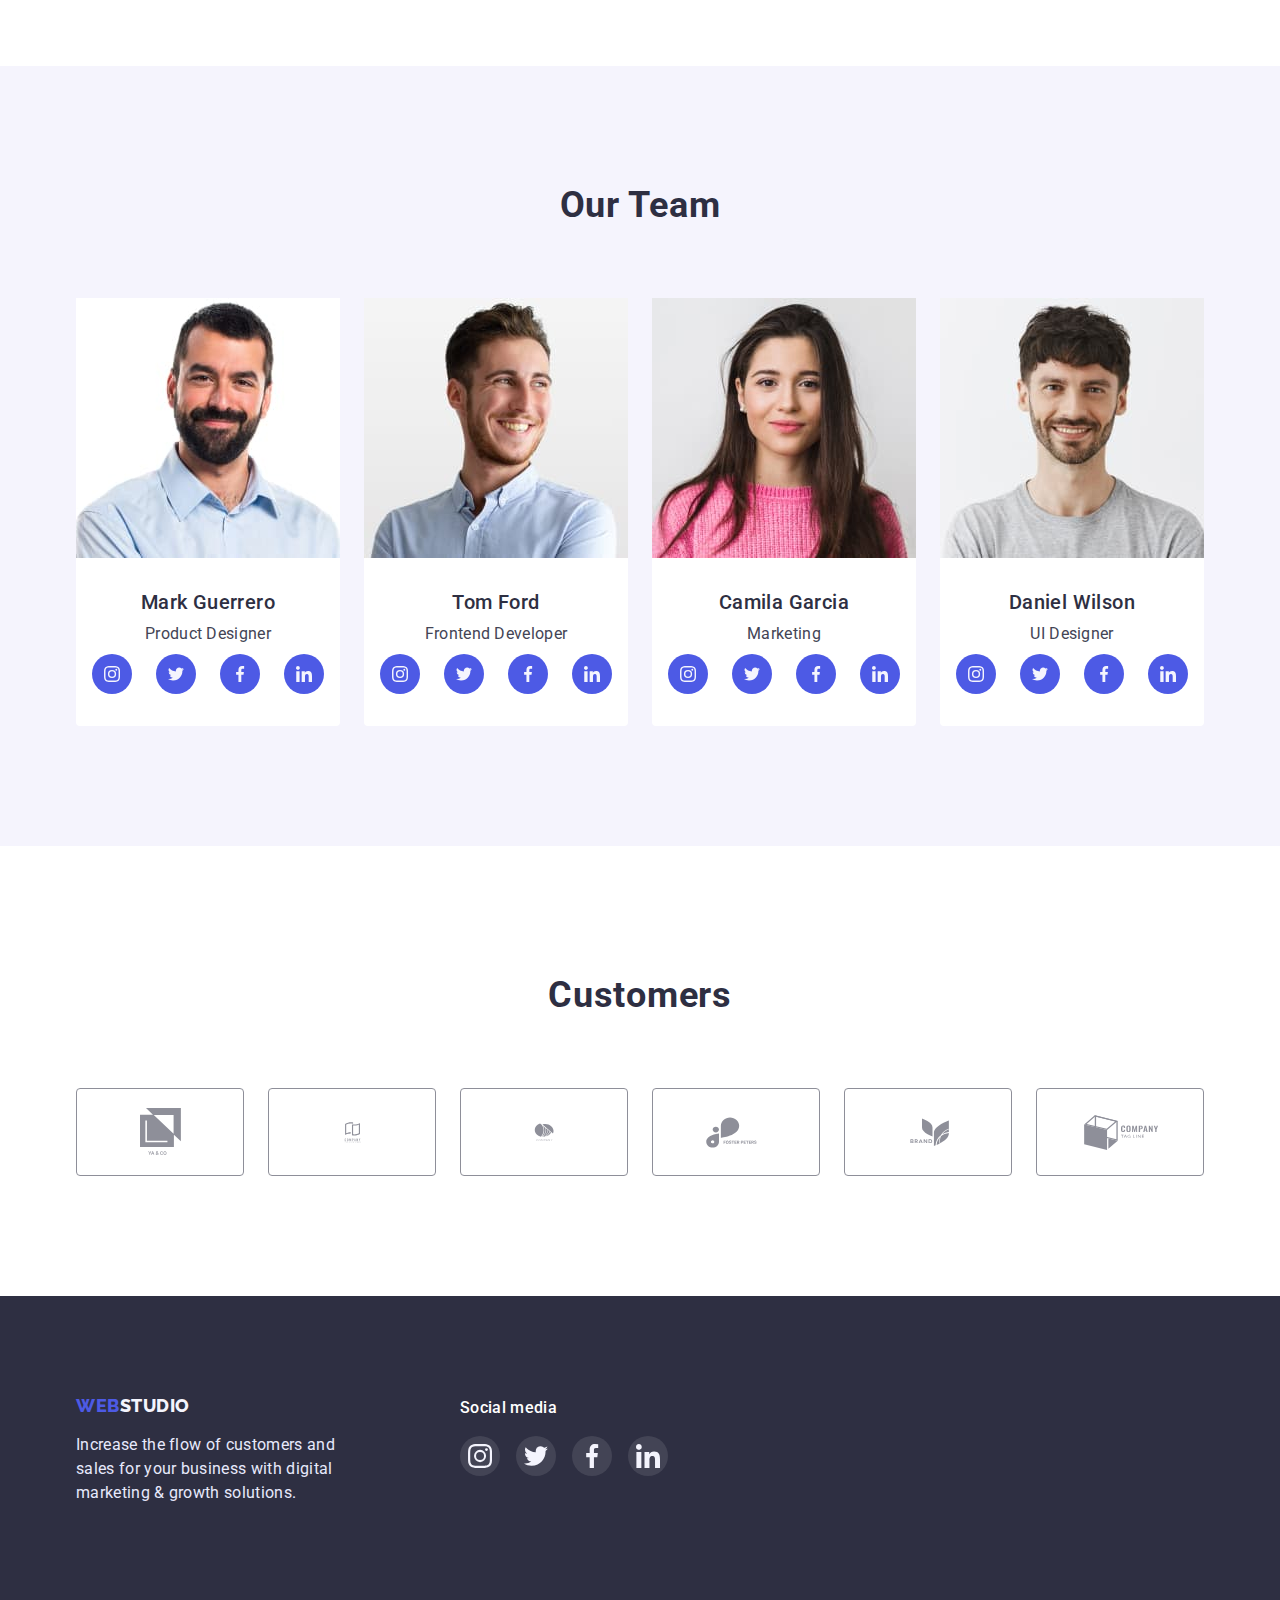
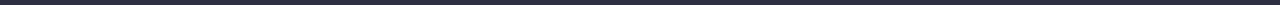
==== commit 31ade7ec: "Add files via upload" ====
--- a/index.html
+++ b/index.html
@@ -488,34 +488,34 @@
           <p class="social-title">Social media</p>
           <ul class="social-icons">
             <li class="social-item">
-              <a href="" class="social-link"
-                ><svg class="social-icon">
+              <a href="" class="social-link" aria-label="instagram icon"
+                ><svg class="social-icon" width="24" height="24">
                   <use
-                    href="./images/symbol-defs.svg#icon-instagram-big"
+                    href="./images/symbol-defs.svg#icon-instagram-small"
                   ></use></svg
               ></a>
             </li>
             <li class="social-item">
-              <a href="" class="social-link"
-                ><svg class="social-icon">
+              <a href="" class="social-link" aria-label="twitter icon"
+                ><svg class="social-icon" width="24" height="24">
                   <use
-                    href="./images/symbol-defs.svg#icon-twitter-big"
+                    href="./images/symbol-defs.svg#icon-twitter-small"
                   ></use></svg
               ></a>
             </li>
             <li class="social-item">
-              <a href="" class="social-link"
-                ><svg class="social-icon">
+              <a href="" class="social-link" aria-label="facebook icon"
+                ><svg class="social-icon" width="24" height="24">
                   <use
-                    href="./images/symbol-defs.svg#icon-facebook-big"
+                    href="./images/symbol-defs.svg#icon-facebook-small"
                   ></use></svg
               ></a>
             </li>
             <li class="social-item">
-              <a href="" class="social-link"
-                ><svg class="social-icon">
+              <a href="" class="social-link" aria-label="linkedin icon"
+                ><svg class="social-icon" width="24" height="24">
                   <use
-                    href="./images/symbol-defs.svg#icon-linkedin-big"
+                    href="./images/symbol-defs.svg#icon-linkedin-small"
                   ></use></svg
               ></a>
             </li>
--- a/css/styles.css
+++ b/css/styles.css
@@ -472,6 +472,11 @@
   background-color: rgba(255, 255, 255, 0.1);
 }
 
+.social-link .link:hover,
+.social-link .link:focus {
+  background-color: #31d0aa;
+}
+
 .social-item:not(:last-child) {
   margin-right: 16px;
 }
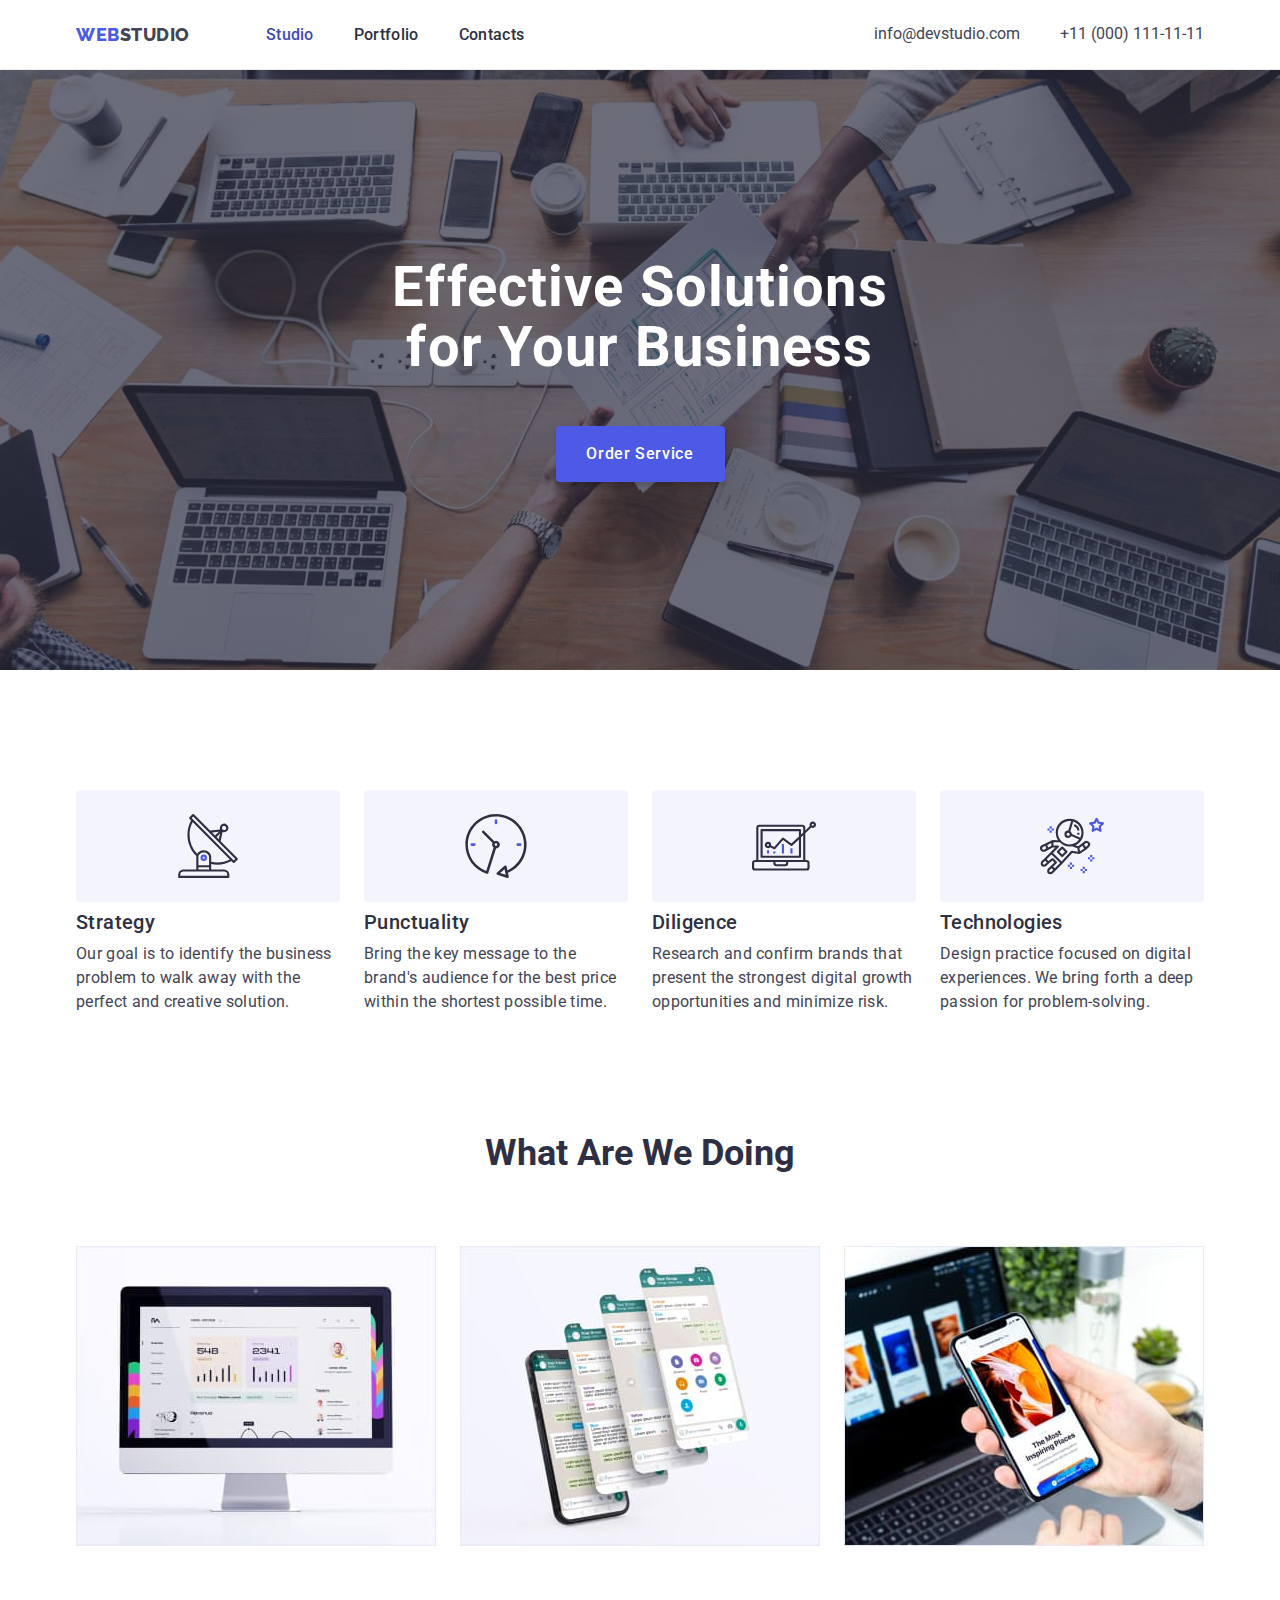
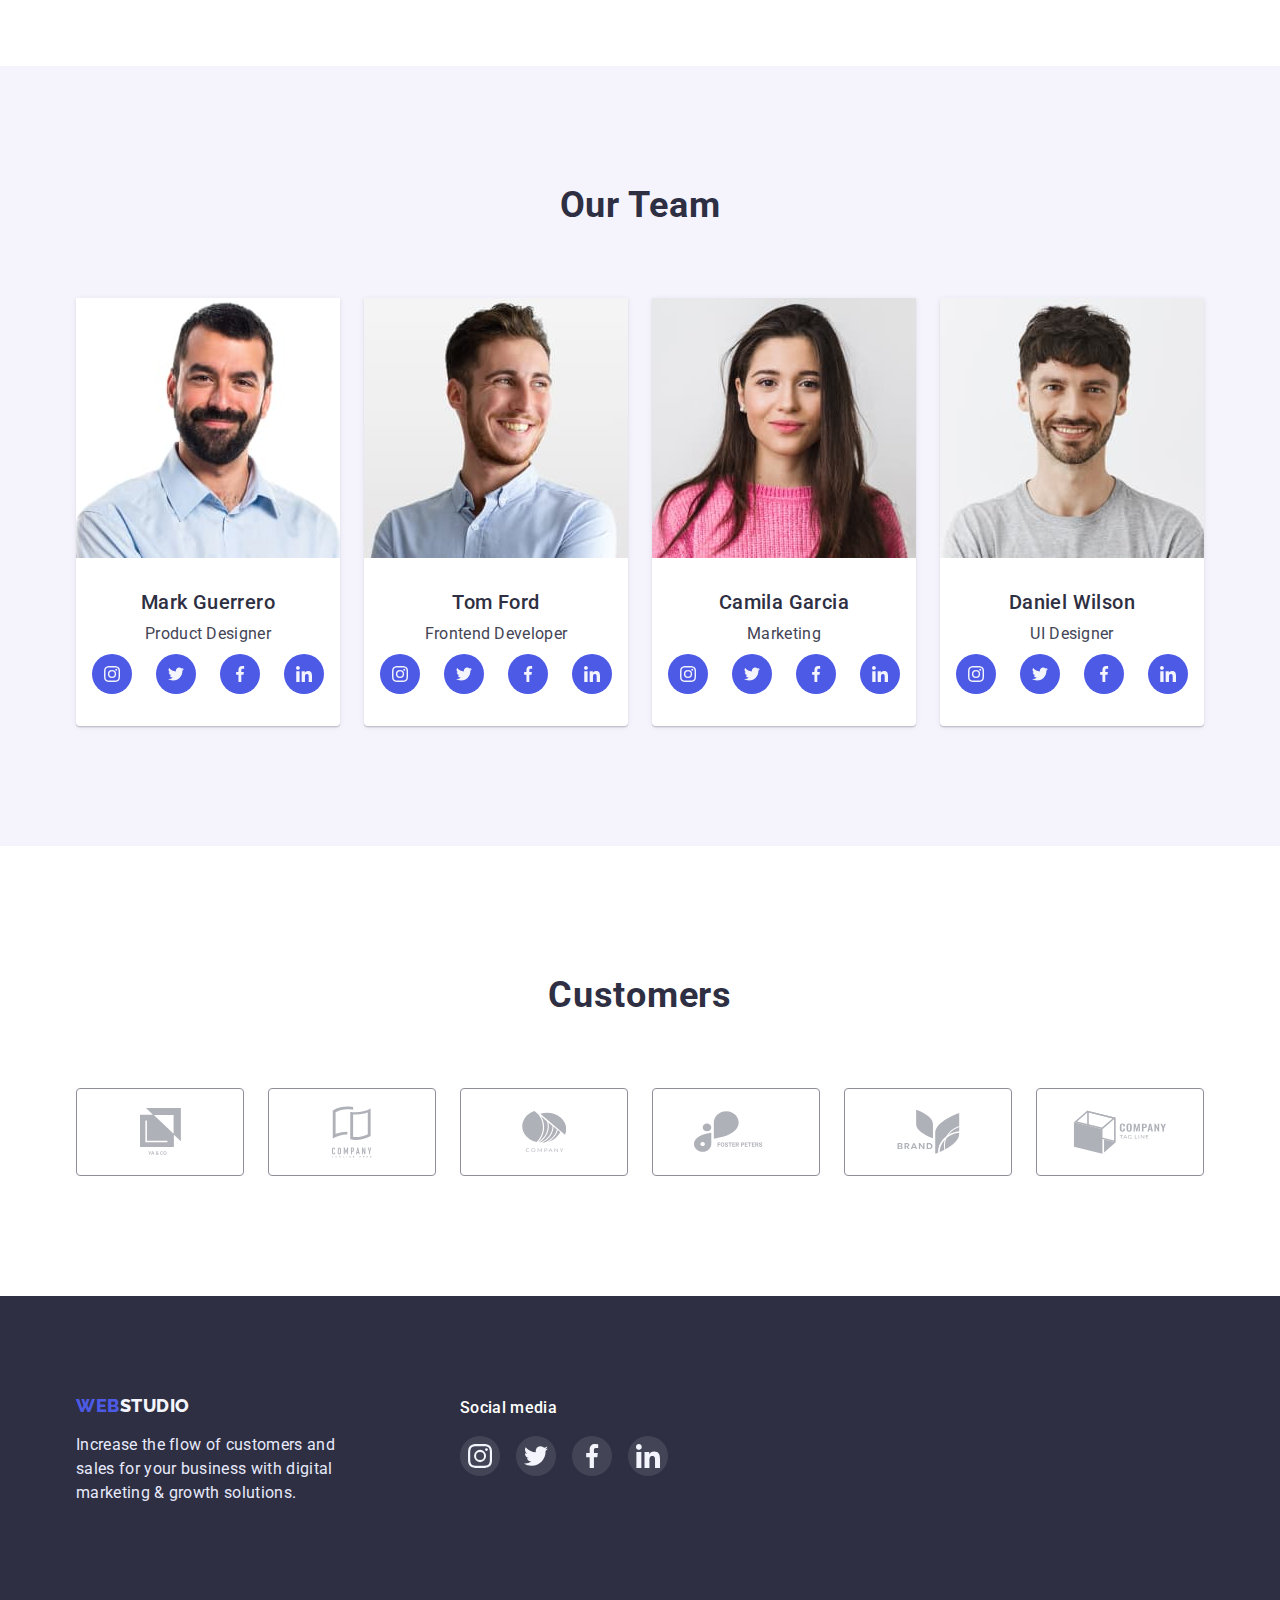
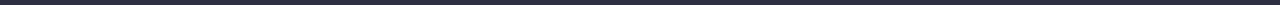
==== commit bb01ec91: "Add files via upload" ====
--- a/index.html
+++ b/index.html
@@ -24,51 +24,50 @@
     <!-- Header section -->
     <header class="header">
       <div class="container">
-        <a class="logo" href="./index.html">
-          <span class="logo-accent">Web</span>Studio</a
-        >
-        <nav>
-          <ul class="site-nav">
-            <li class="item">
-              <a href="./index.html" class="nav-link current">Studio</a>
-            </li>
-            <li class="item">
-              <a href="./portfolio.html" class="nav-link">Portfolio</a>
-            </li>
-            <li class="item">
-              <a href="" class="nav-link">Contacts</a>
-            </li>
-          </ul>
-        </nav>
-        <address class="address">
-          <ul class="address-list">
-            <li class="item">
-              <a href="mailto:info@devstudio.com" class="address-link"
-                >info@devstudio.com</a
-              >
-            </li>
-            <li class="item">
-              <a href="tel:+110001111111" class="address-link"
-                >+11 (000) 111-11-11</a
-              >
-            </li>
-          </ul>
-        </address>
+        <div class="container-header">
+          <a class="logo" href="./index.html">
+            <span class="logo-accent">Web</span>Studio</a
+          >
+          <nav>
+            <ul class="site-nav">
+              <li class="item">
+                <a href="./index.html" class="nav-link current">Studio</a>
+              </li>
+              <li class="item">
+                <a href="./portfolio.html" class="nav-link">Portfolio</a>
+              </li>
+              <li class="item">
+                <a href="" class="nav-link">Contacts</a>
+              </li>
+            </ul>
+          </nav>
+          <address class="address">
+            <ul class="address-list">
+              <li class="item">
+                <a href="mailto:info@devstudio.com" class="address-link"
+                  >info@devstudio.com</a
+                >
+              </li>
+              <li class="item">
+                <a href="tel:+110001111111" class="address-link"
+                  >+11 (000) 111-11-11</a
+                >
+              </li>
+            </ul>
+          </address>
+        </div>
       </div>
     </header>
     <main>
       <!-- section hero -->
       <section class="hero">
-        <h1 class="hero-header">
-          Effective Solutions <br />
-          for Your Business
-        </h1>
+        <h1 class="hero-header">Effective Solutions for Your Business</h1>
         <button class="btn" type="button">Order Service</button>
       </section>
       <!-- section our advantages -->
       <section class="advantages">
-        <h2 class="visually-hidden">Our advantages</h2>
         <div class="container">
+          <h2 class="visually-hidden">Our advantages</h2>
           <ul class="advantages-list">
             <li class="item">
               <div class="icons">
@@ -123,8 +122,8 @@
       </section>
       <!-- section what are we doing -->
       <section class="occupation">
-        <h2 class="gallery-title">What are we doing</h2>
         <div class="container">
+          <h2 class="gallery-title">What are we doing</h2>
           <ul class="occupation-list">
             <li class="item">
               <img
@@ -159,8 +158,8 @@
       <!-- section our team -->
       <!-- social links list-->
       <section class="team">
-        <h2 class="title-section">Our Team</h2>
         <div class="container">
+          <h2 class="title-section">Our Team</h2>
           <ul class="team-list">
             <li class="team-link">
               <img
@@ -423,8 +422,8 @@
       </section>
       <!-- customers -->
       <section class="customers">
-        <h2 class="title-section">Customers</h2>
         <div class="container">
+          <h2 class="title-section">Customers</h2>
           <ul class="customers-list">
             <li class="customers-image">
               <a href="" class="customers-link">
--- a/css/styles.css
+++ b/css/styles.css
@@ -41,6 +41,16 @@
   text-decoration: none;
 }
 
+.container {
+  /* display: flex;
+  align-items: center; */
+  margin-right: auto;
+  margin-left: auto;
+  width: 1158px;
+  padding-left: 15px;
+  padding-right: 15px;
+}
+
 /* Logo */
 .logo {
   margin-right: 76px;
@@ -64,14 +74,9 @@
   border-bottom: 1px solid #ececec;
 }
 
-.container {
+.container-header {
   display: flex;
   align-items: center;
-  margin-right: auto;
-  margin-left: auto;
-  width: 1158px;
-  padding-left: 15px;
-  padding-right: 15px;
 }
 
 /* Nav */
@@ -132,6 +137,8 @@
   margin-left: auto;
   text-align: center;
   max-width: 1440px;
+  background-position: center;
+  background-size: cover;
   background-image: linear-gradient(
       rgba(46, 47, 66, 0.7),
       rgba(46, 47, 66, 0.7)
@@ -142,6 +149,9 @@
 .hero-header {
   margin-top: 0;
   margin-bottom: 48px;
+  margin-left: auto;
+  margin-right: auto;
+  width: 496px;
   font-weight: 700;
   font-size: 56px;
   line-height: 1.07;
@@ -204,7 +214,6 @@
 .icons {
   display: flex;
   justify-content: center;
-  width: 100%;
   padding-top: 24px;
   padding-bottom: 24px;
   border-radius: 4px;
@@ -297,6 +306,8 @@
   padding-bottom: 32px;
   border-radius: 0px 0px 4px 4px;
   background-color: var(--primary-bg-color);
+  box-shadow: 0px 1px 6px rgba(46, 47, 66, 0.08),
+    0px 1px 1px rgba(46, 47, 66, 0.16), 0px 2px 1px rgba(46, 47, 66, 0.08);
 }
 
 .team-link:not(:last-child) {
@@ -385,12 +396,15 @@
   border-radius: 4px;
 }
 
-.customers-link:hover,
-.customers-link:focus {
+.customer-logo {
+  fill: #afb1b8;
+}
+
+.customers-list .customers-link:hover,
+.customers-list .customers-link:focus {
   fill: var(--accent);
-  border: 1px solid var(--accent);
+  border-color: var(--accent);
   cursor: pointer;
-  color: var(--accent);
 }
 
 /* Footer */
@@ -436,11 +450,8 @@
 }
 
 .footer-social {
-  display: flex;
-  flex-direction: column;
   margin-left: 120px;
   width: 208px;
-  height: 80px;
 }
 
 .social-title {
@@ -472,8 +483,8 @@
   background-color: rgba(255, 255, 255, 0.1);
 }
 
-.social-link .link:hover,
-.social-link .link:focus {
+.social-icons .social-link:hover,
+.social-icons .social-link:focus {
   background-color: #31d0aa;
 }
 
@@ -522,6 +533,8 @@
   background-color: var(--accent);
   color: var(--primary-bg-color);
   border-color: transparent;
+  box-shadow: 0px 3px 1px rgba(0, 0, 0, 0.1), 0px 2px 1px rgba(0, 0, 0, 0.08),
+    0px 2px 2px rgba(0, 0, 0, 0.12);
 }
 
 .container-projects {
@@ -535,6 +548,12 @@
 .card-set {
   display: flex;
   flex-wrap: wrap;
+}
+
+.card-item:hover,
+.card-item:focus {
+  box-shadow: 0px 1px 6px rgba(46, 47, 66, 0.08),
+    0px 1px 1px rgba(46, 47, 66, 0.16), 0px 2px 1px rgba(46, 47, 66, 0.08);
 }
 
 .card-container {
